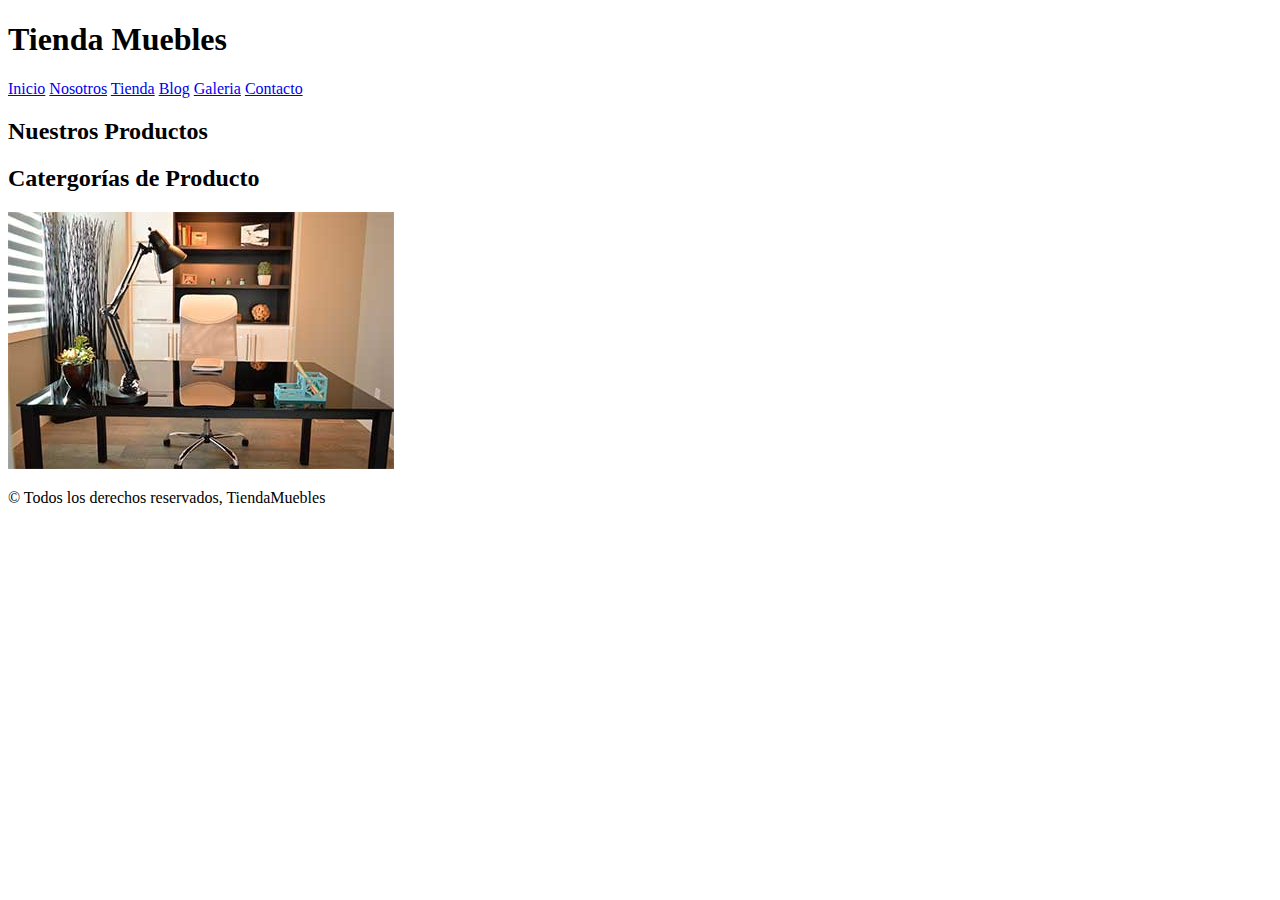
==== index.html @ ca8cf50e "primer commit" ====
<!DOCTYPE html>
<html lang="es">
  <head>
    <meta charset="UTF-8" />
    <meta name="viewport" content="width=device-width, initial-scale=1.0" />
    <title>Ecommerce</title>
  </head>
  <body>
    <header>
      <h1>Tienda Muebles</h1>
    </header>

    <nav>
      <a href="index.html">Inicio</a>
      <a href="nosotros.html">Nosotros</a>
      <a href="tienda.html">Tienda</a>
      <a href="blog.html">Blog</a>
      <a href="galeria.html">Galeria</a>
      <a href="contacto.html">Contacto</a>
    </nav>

    <main>
      <h2>Nuestros Productos</h2>
    </main>

    <section>
      <h2>Catergorías de Producto</h2>
      <img src="img/categoria1.jpg" alt="Categoria de producto" />
    </section>

    <footer>
      <p>&copy; Todos los derechos reservados, TiendaMuebles</p>
    </footer>
  </body>
</html>
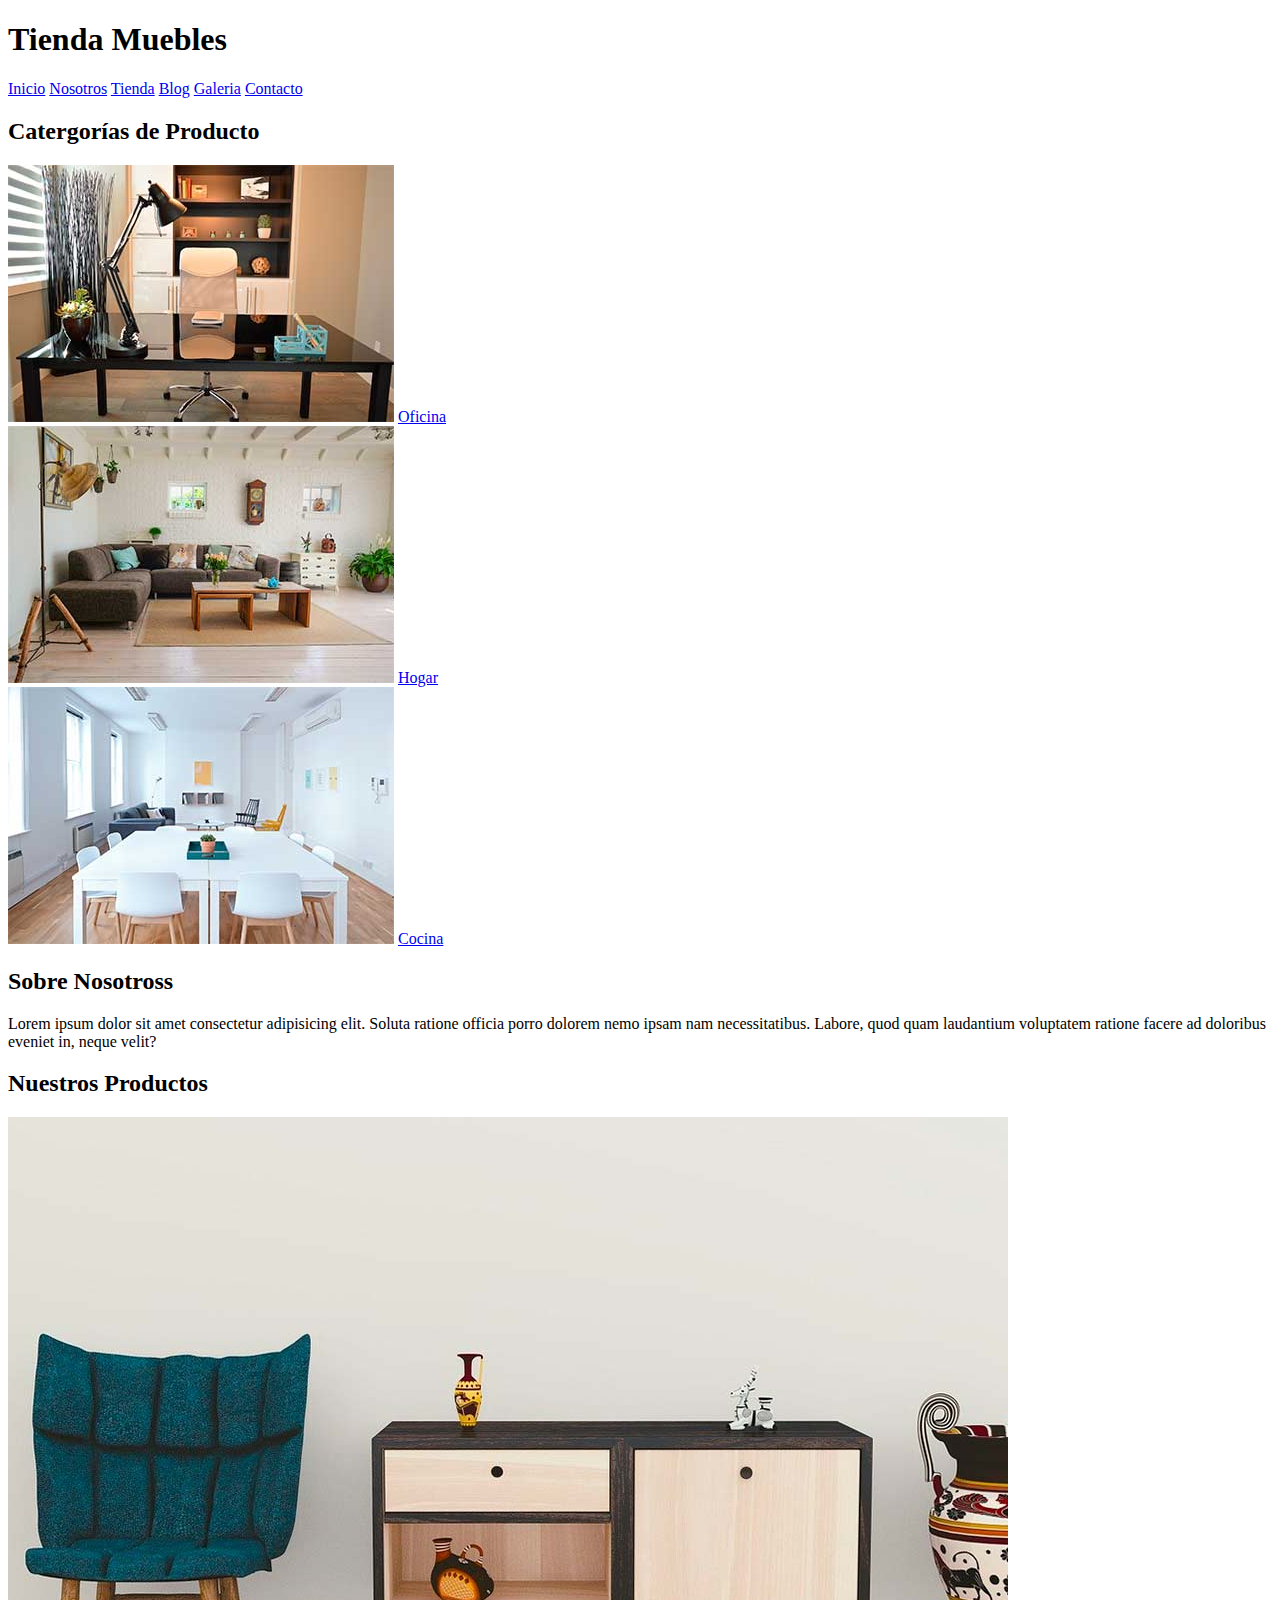
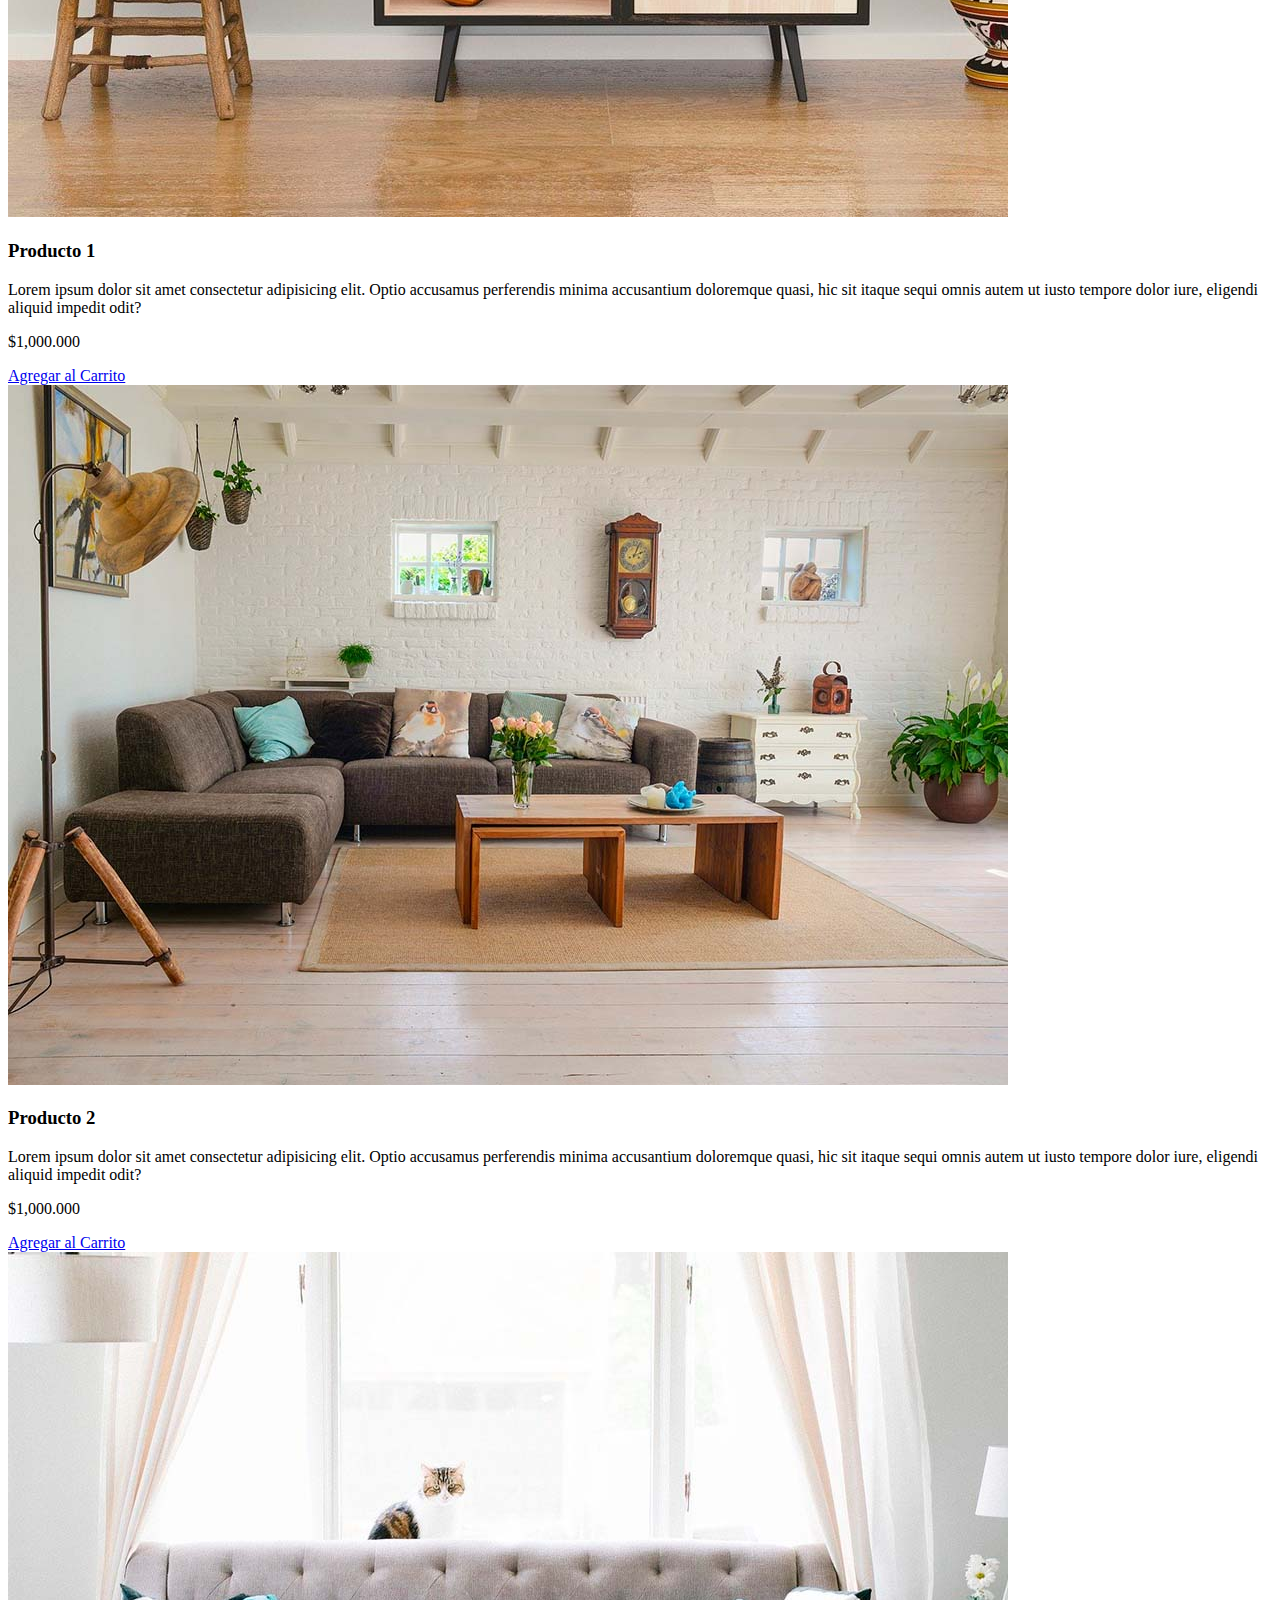
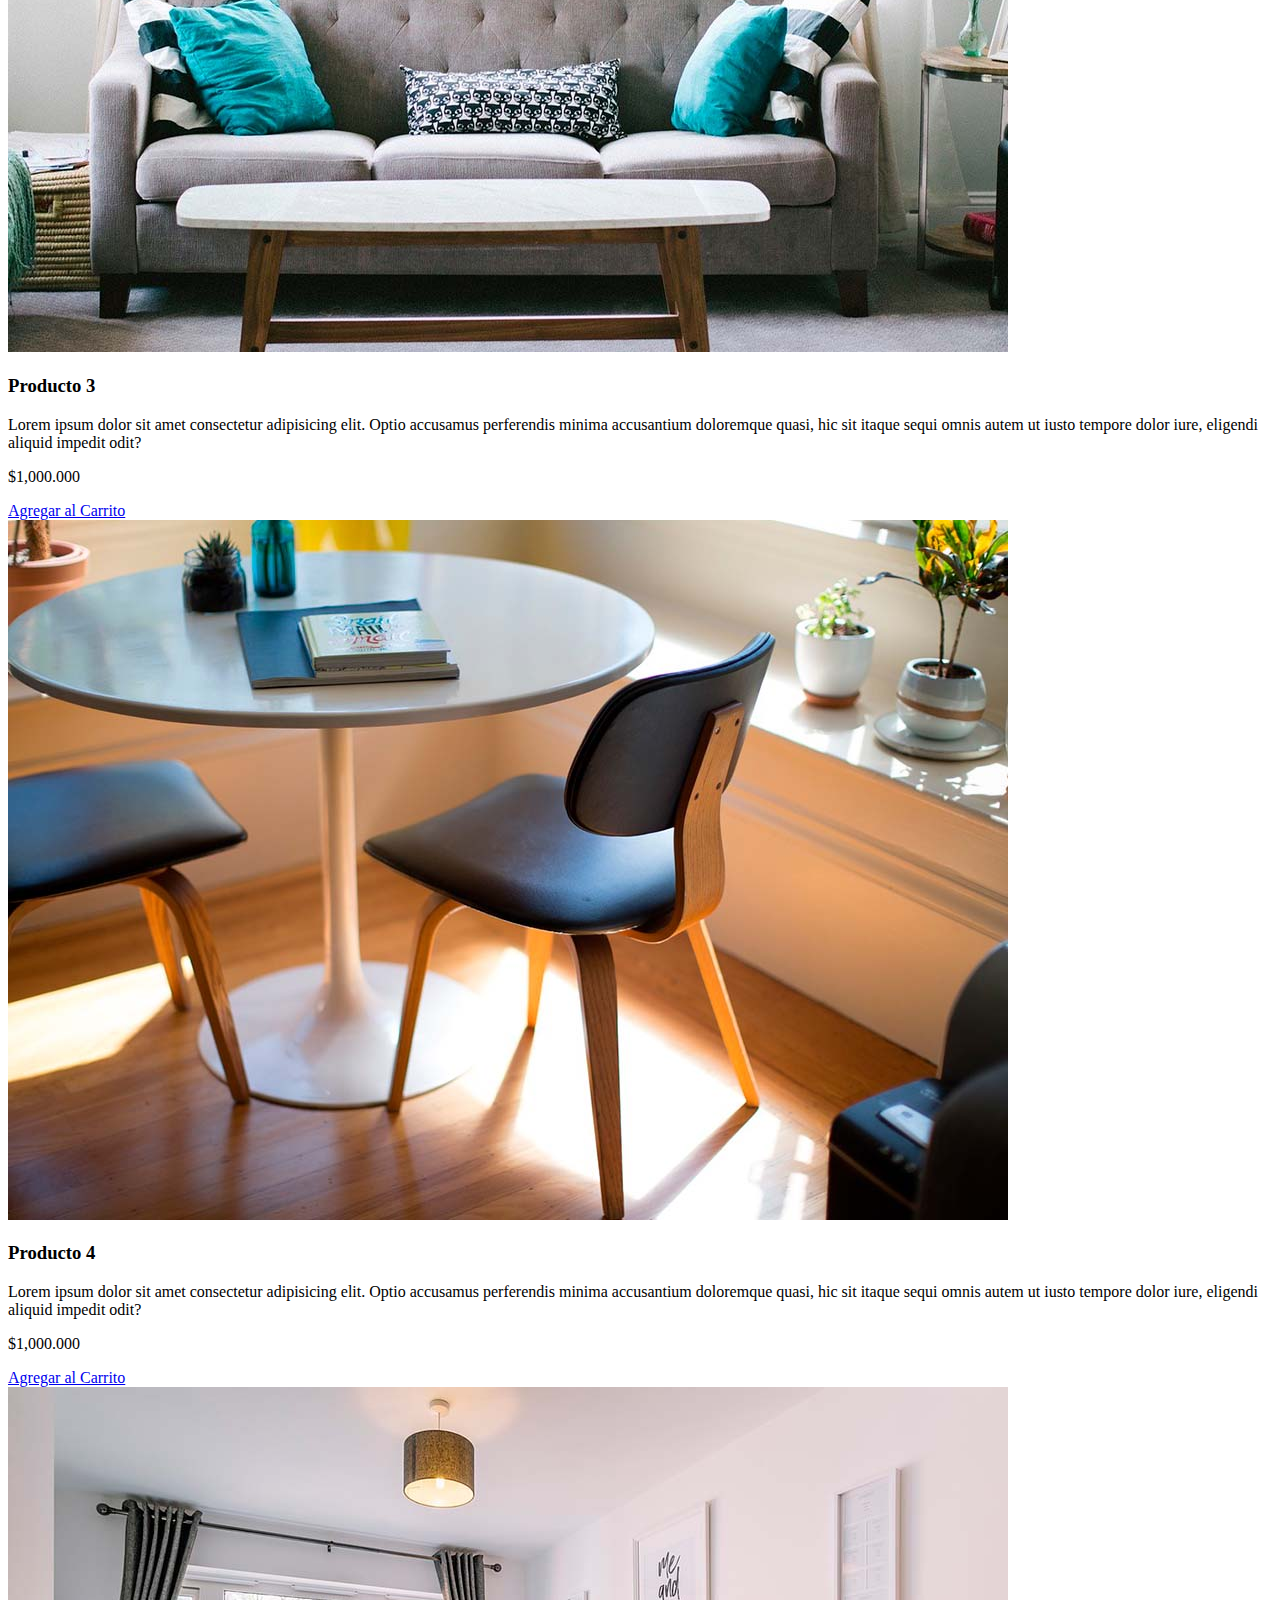
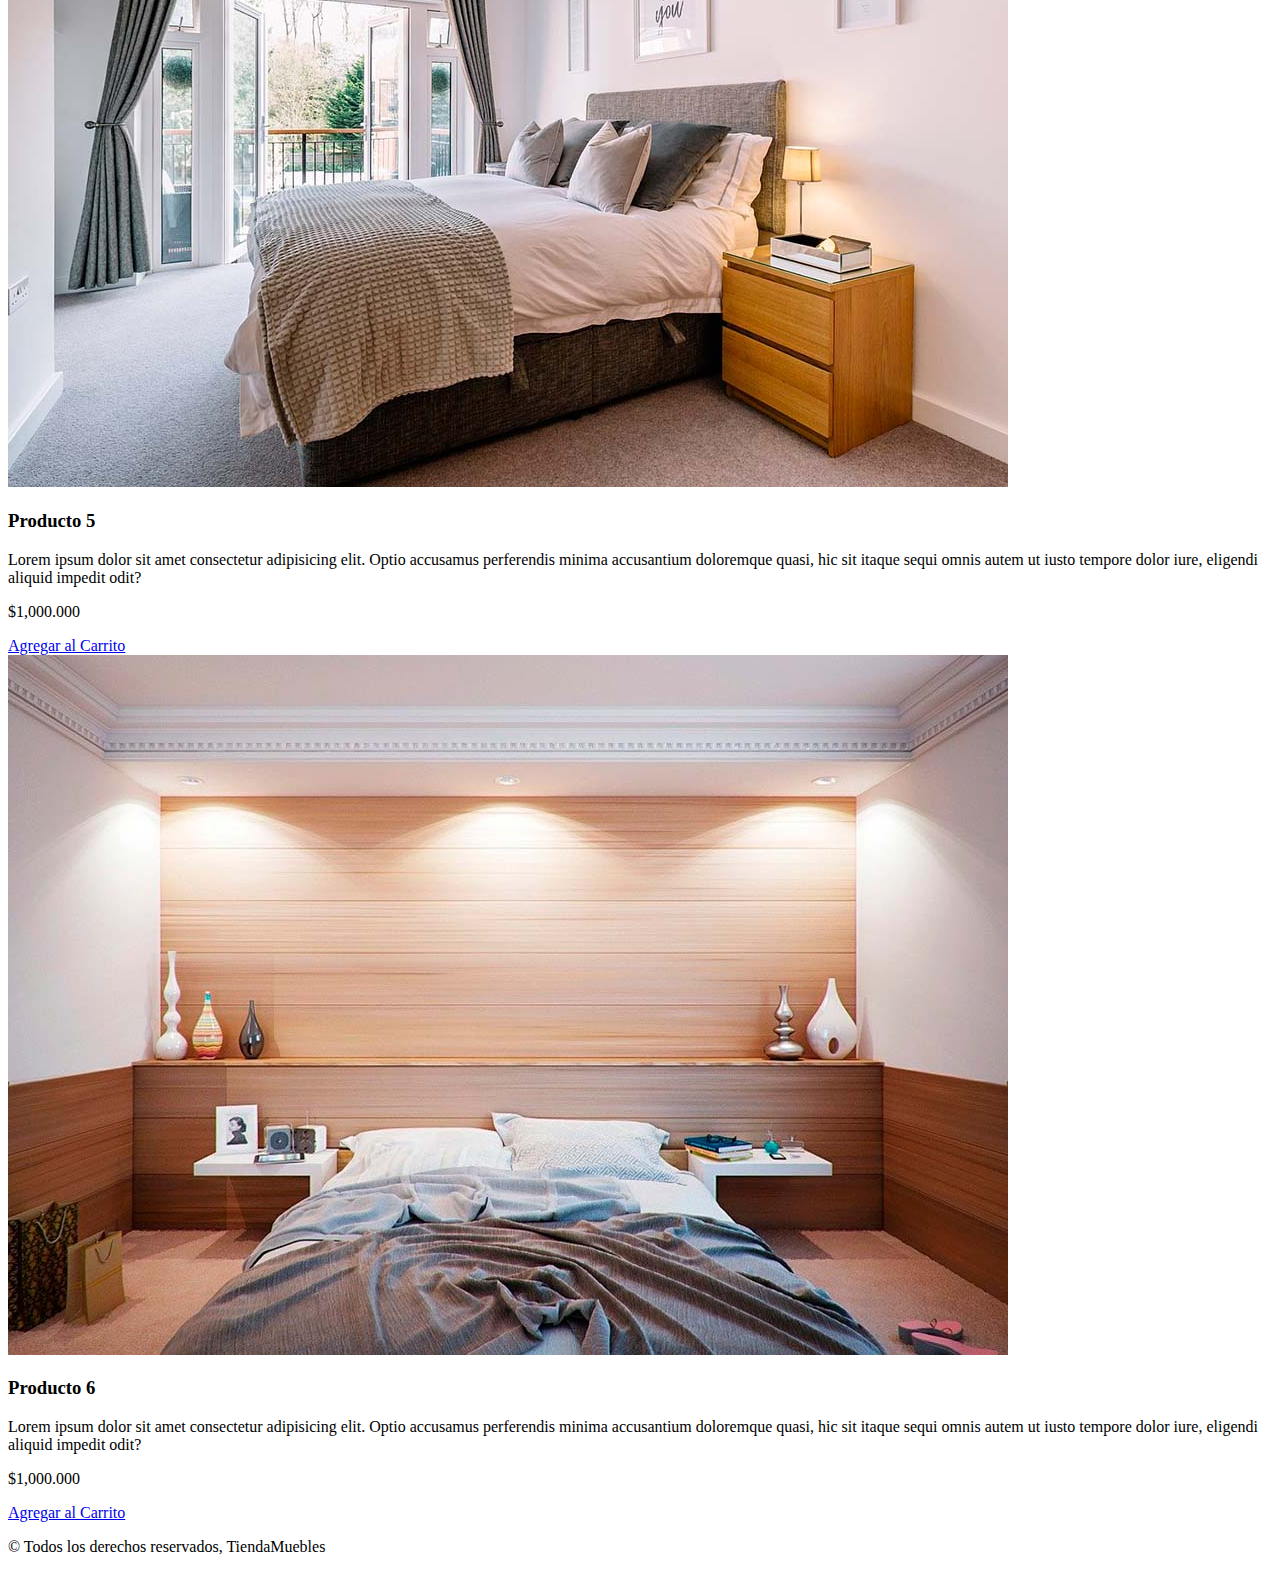
==== commit 076c6318: "falta terminar el footer HTML" ====
--- a/index.html
+++ b/index.html
@@ -19,14 +19,142 @@
       <a href="contacto.html">Contacto</a>
     </nav>
 
+    <section>
+      <h2>Catergorías de Producto</h2>
+      <div>
+        <img src="img/categoria1.jpg" alt="Categoria de producto" />
+        <a href="#">Oficina</a>
+      </div>
+      <div>
+        <img src="img/categoria2.jpg" alt="Categoria de producto" />
+        <a href="#">Hogar</a>
+      </div>
+      <div>
+        <img src="img/categoria3.jpg" alt="Categoria de producto" />
+        <a href="#">Cocina</a>
+      </div>
+    </section>
+
+    <section>
+      <div>
+        <h2>Sobre Nosotross</h2>
+        <p>
+          Lorem ipsum dolor sit amet consectetur adipisicing elit. Soluta
+          ratione officia porro dolorem nemo ipsam nam necessitatibus. Labore,
+          quod quam laudantium voluptatem ratione facere ad doloribus eveniet
+          in, neque velit?
+        </p>
+      </div>
+    </section>
+
     <main>
       <h2>Nuestros Productos</h2>
+      <div>
+        <div>
+          <img src="img/producto1.jpg" alt="Imagen producto" />
+          <div>
+            <h3>Producto 1</h3>
+            <p>
+              Lorem ipsum dolor sit amet consectetur adipisicing elit. Optio
+              accusamus perferendis minima accusantium doloremque quasi, hic sit
+              itaque sequi omnis autem ut iusto tempore dolor iure, eligendi
+              aliquid impedit odit?
+            </p>
+            <p>$1,000.000</p>
+
+            <a href="#">Agregar al Carrito</a>
+          </div>
+          <!--Info Producto -->
+        </div>
+        <!--Producto -->
+        <div>
+          <img src="img/producto2.jpg" alt="Imagen producto" />
+          <div>
+            <h3>Producto 2</h3>
+            <p>
+              Lorem ipsum dolor sit amet consectetur adipisicing elit. Optio
+              accusamus perferendis minima accusantium doloremque quasi, hic sit
+              itaque sequi omnis autem ut iusto tempore dolor iure, eligendi
+              aliquid impedit odit?
+            </p>
+            <p>$1,000.000</p>
+
+            <a href="#">Agregar al Carrito</a>
+          </div>
+          <!--Info Producto -->
+        </div>
+        <!--Producto -->
+        <div>
+          <img src="img/producto3.jpg" alt="Imagen producto" />
+          <div>
+            <h3>Producto 3</h3>
+            <p>
+              Lorem ipsum dolor sit amet consectetur adipisicing elit. Optio
+              accusamus perferendis minima accusantium doloremque quasi, hic sit
+              itaque sequi omnis autem ut iusto tempore dolor iure, eligendi
+              aliquid impedit odit?
+            </p>
+            <p>$1,000.000</p>
+
+            <a href="#">Agregar al Carrito</a>
+          </div>
+          <!--Info Producto -->
+        </div>
+        <!--Producto -->
+        <div>
+          <img src="img/producto4.jpg" alt="Imagen producto" />
+          <div>
+            <h3>Producto 4</h3>
+            <p>
+              Lorem ipsum dolor sit amet consectetur adipisicing elit. Optio
+              accusamus perferendis minima accusantium doloremque quasi, hic sit
+              itaque sequi omnis autem ut iusto tempore dolor iure, eligendi
+              aliquid impedit odit?
+            </p>
+            <p>$1,000.000</p>
+
+            <a href="#">Agregar al Carrito</a>
+          </div>
+          <!--Info Producto -->
+        </div>
+        <!--Producto -->
+        <div>
+          <img src="img/producto5.jpg" alt="Imagen producto" />
+          <div>
+            <h3>Producto 5</h3>
+            <p>
+              Lorem ipsum dolor sit amet consectetur adipisicing elit. Optio
+              accusamus perferendis minima accusantium doloremque quasi, hic sit
+              itaque sequi omnis autem ut iusto tempore dolor iure, eligendi
+              aliquid impedit odit?
+            </p>
+            <p>$1,000.000</p>
+
+            <a href="#">Agregar al Carrito</a>
+          </div>
+          <!--Info Producto -->
+        </div>
+        <!--Producto -->
+        <div>
+          <img src="img/producto6.jpg" alt="Imagen producto" />
+          <div>
+            <h3>Producto 6</h3>
+            <p>
+              Lorem ipsum dolor sit amet consectetur adipisicing elit. Optio
+              accusamus perferendis minima accusantium doloremque quasi, hic sit
+              itaque sequi omnis autem ut iusto tempore dolor iure, eligendi
+              aliquid impedit odit?
+            </p>
+            <p>$1,000.000</p>
+
+            <a href="#">Agregar al Carrito</a>
+          </div>
+          <!--Info Producto -->
+        </div>
+        <!--Producto -->
+      </div>
+      <!--Fin de Listado de Productos -->
     </main>
-
-    <section>
-      <h2>Catergorías de Producto</h2>
-      <img src="img/categoria1.jpg" alt="Categoria de producto" />
-    </section>
 
     <footer>
       <p>&copy; Todos los derechos reservados, TiendaMuebles</p>
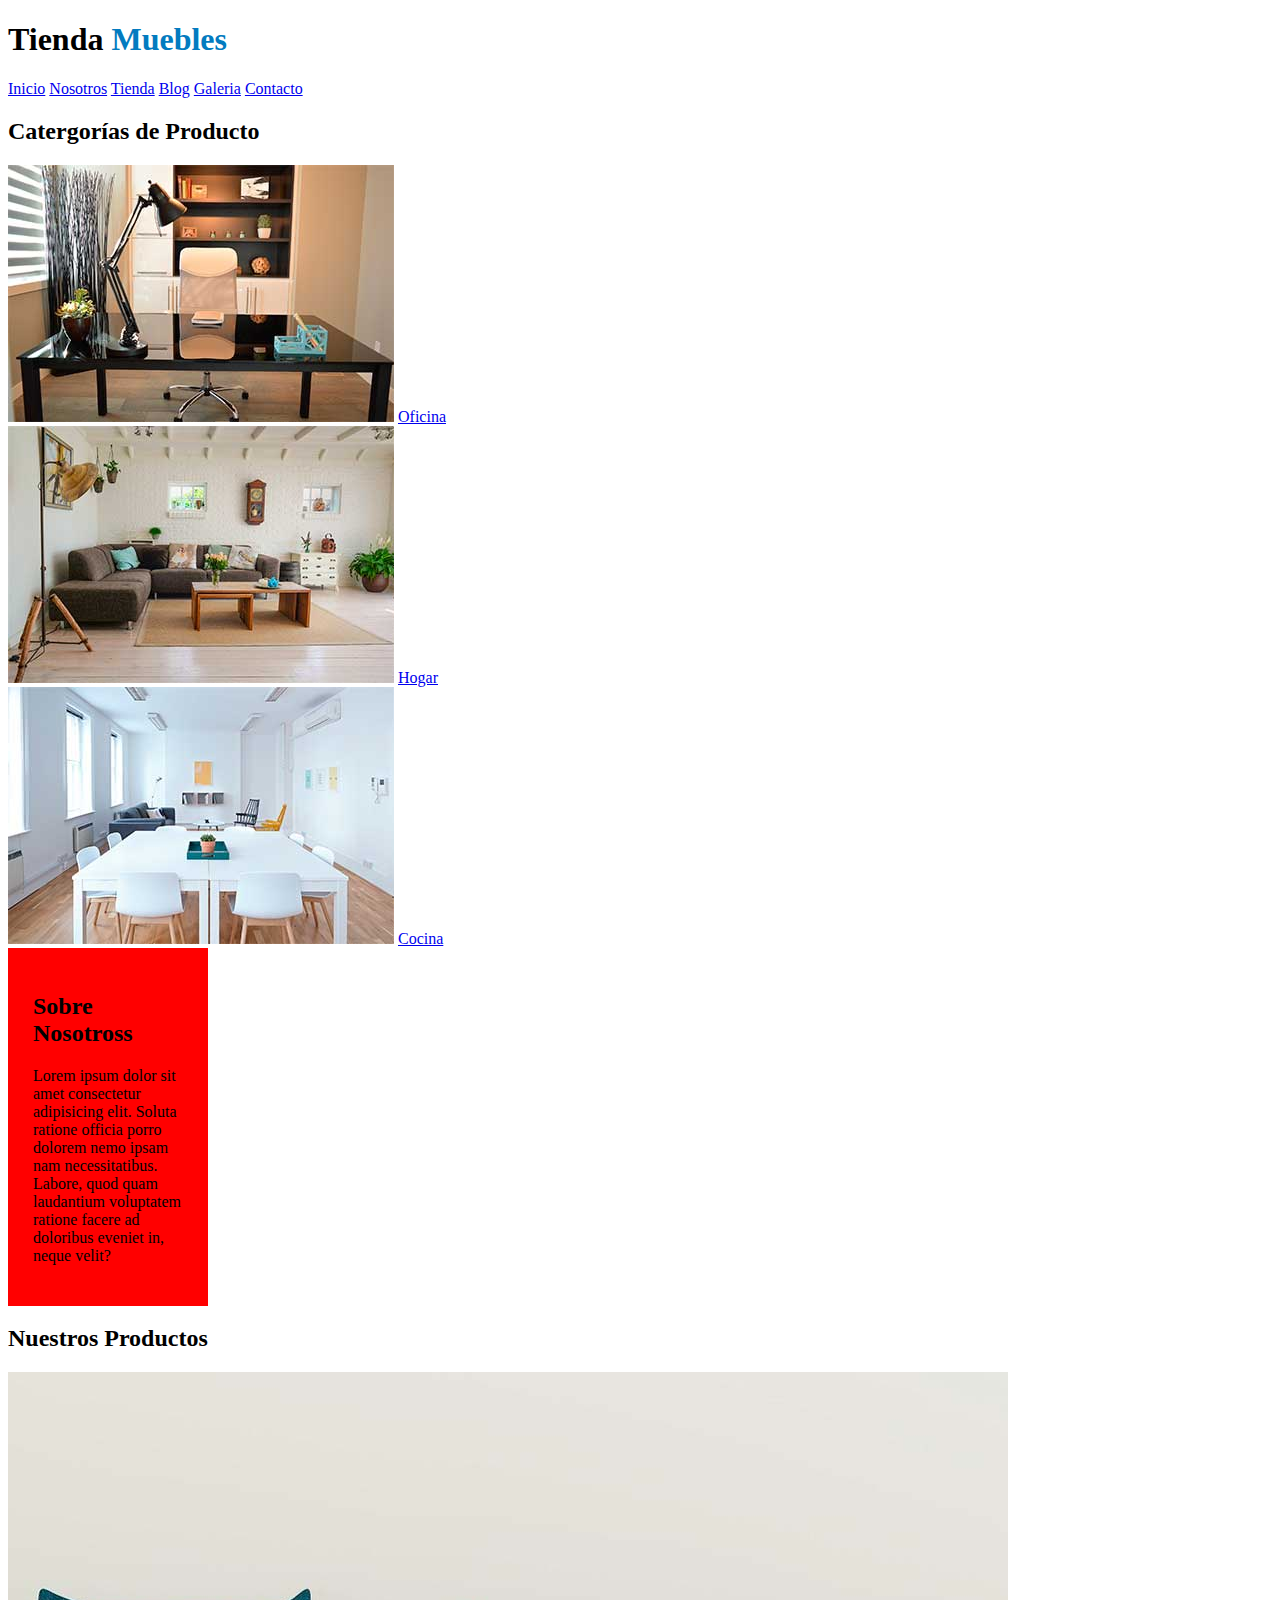
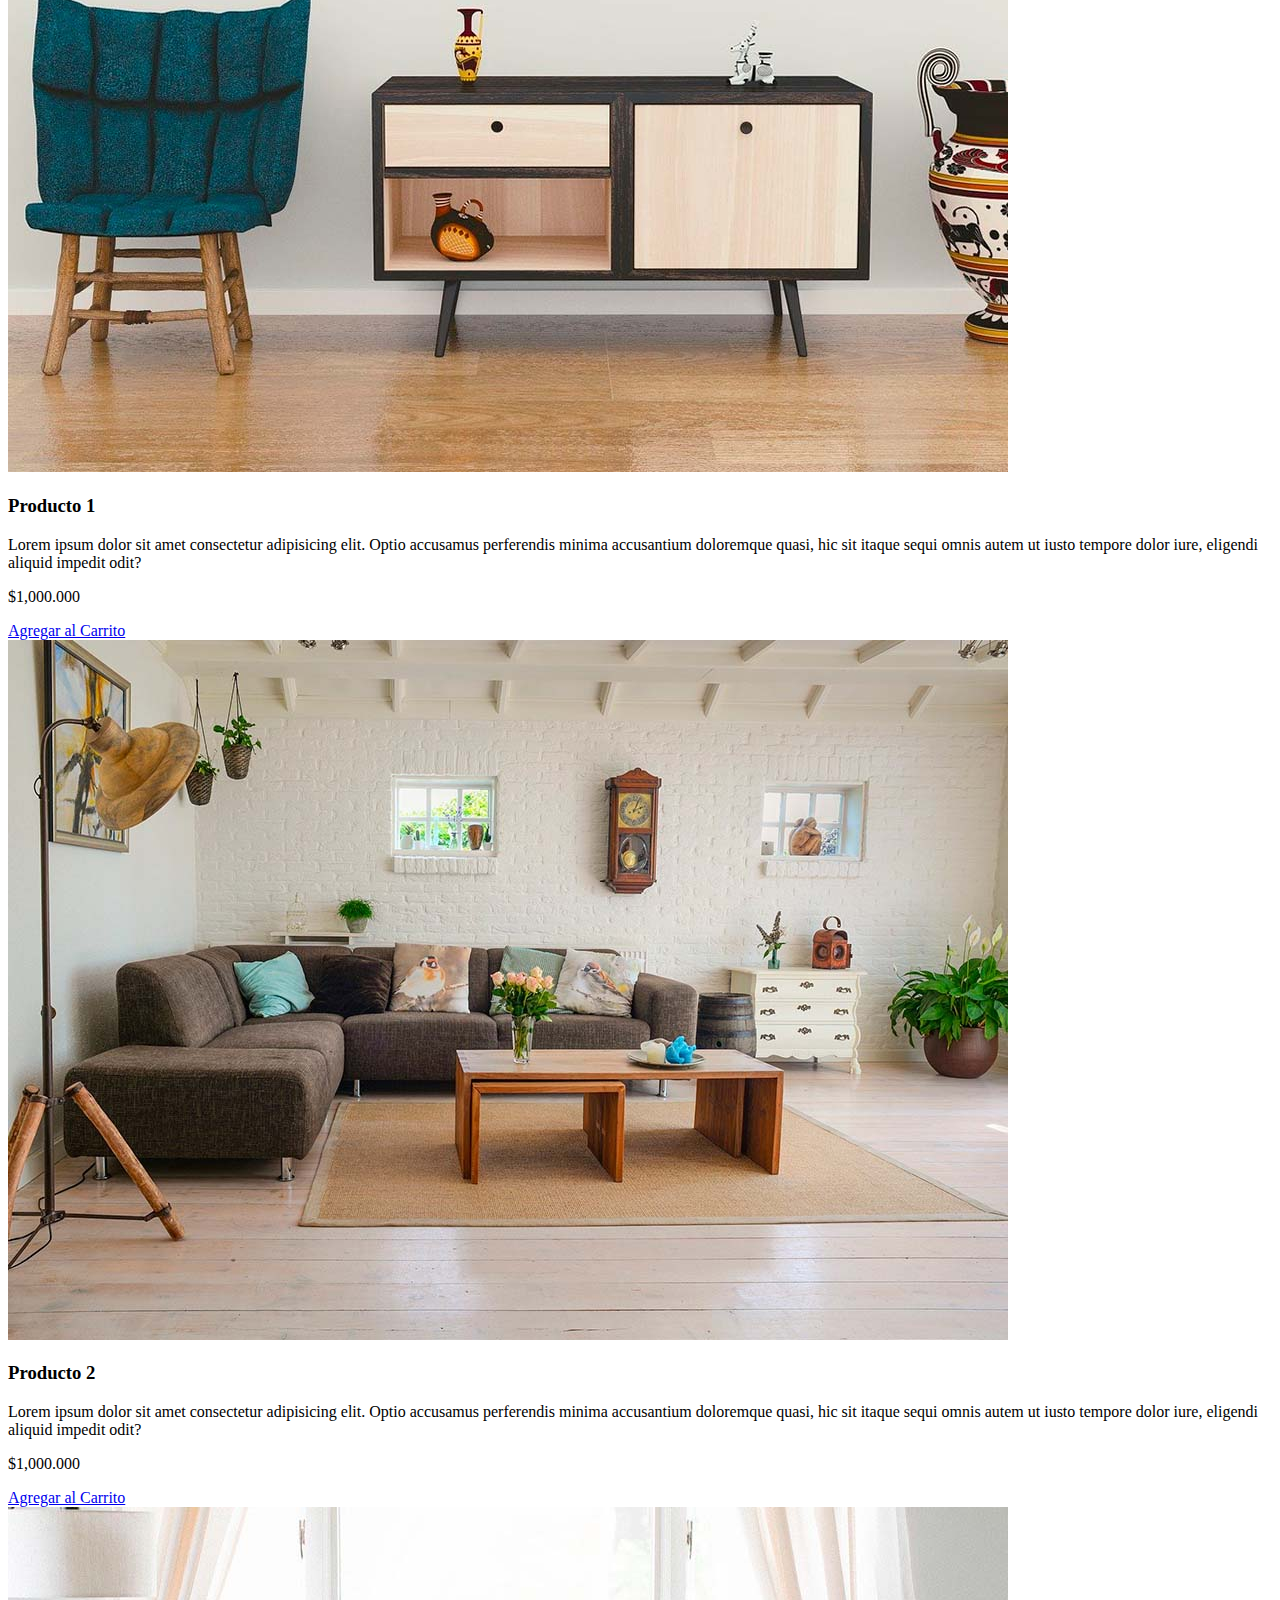
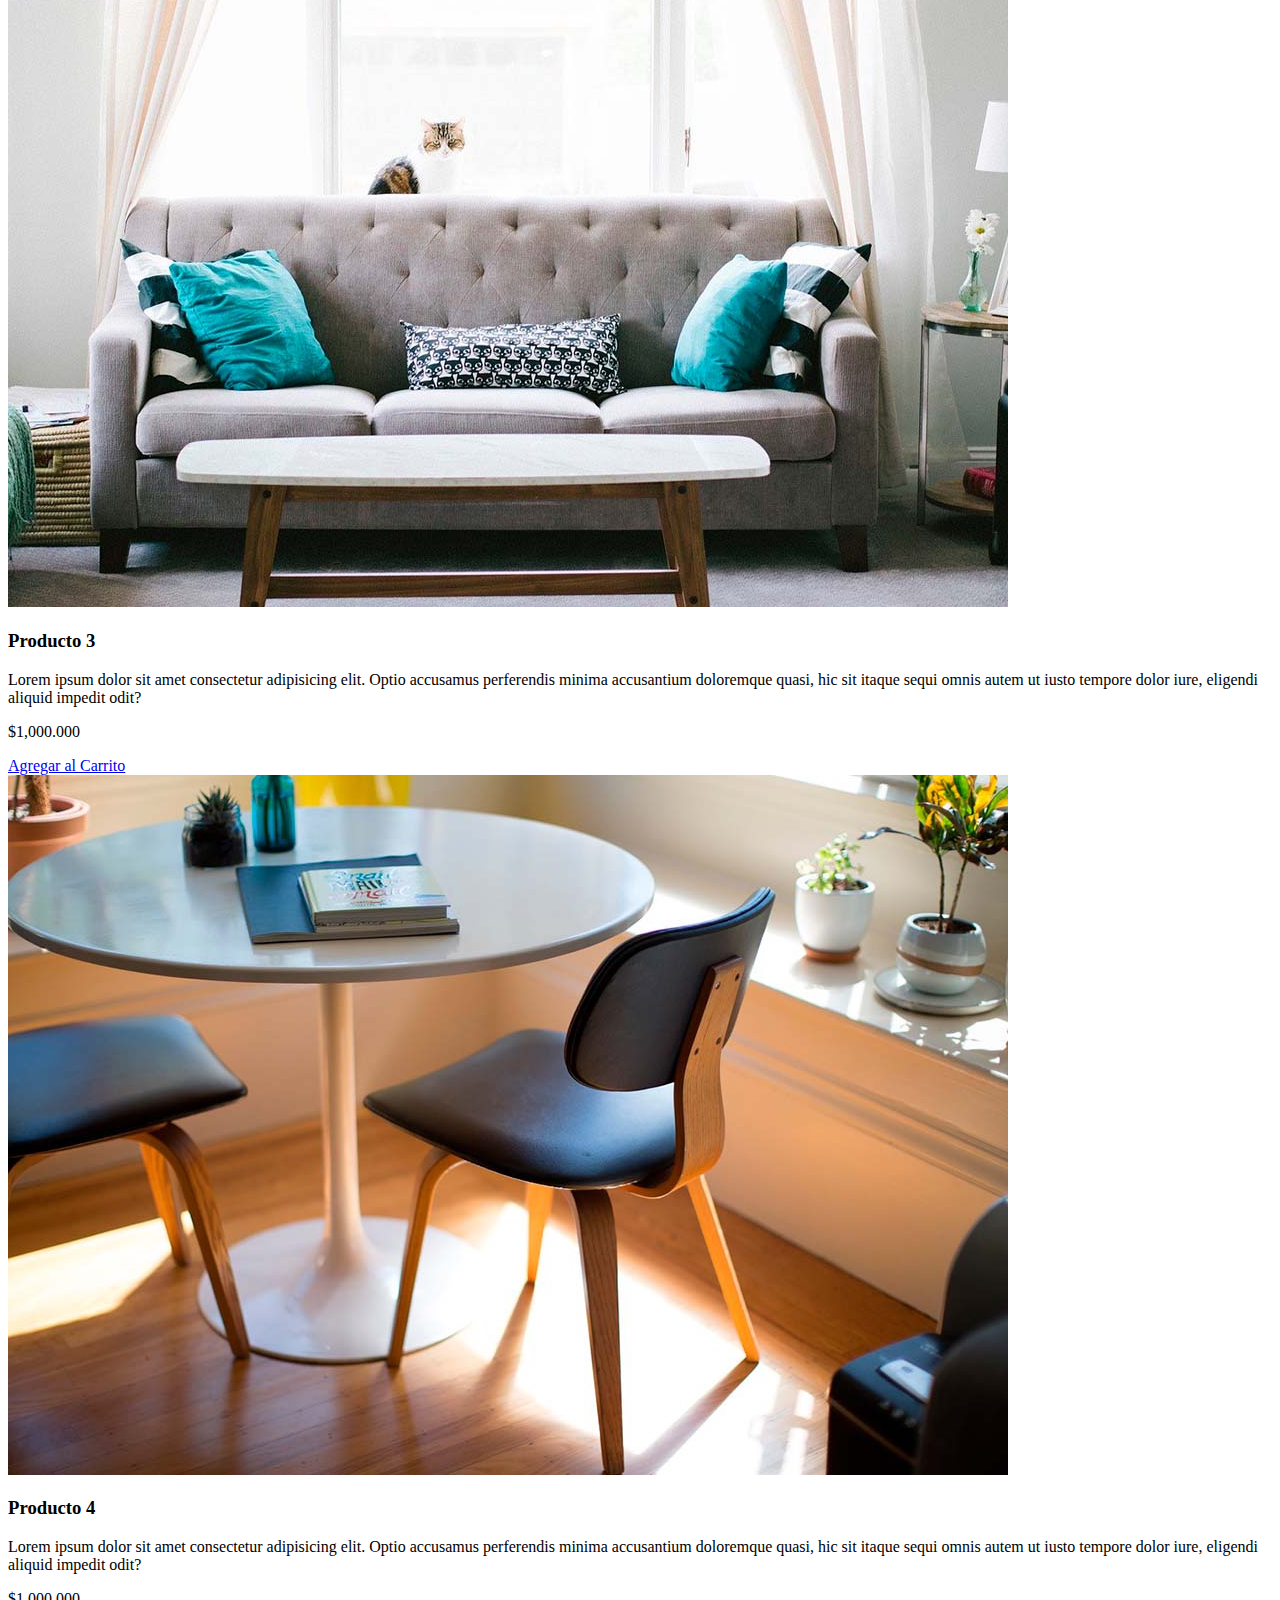
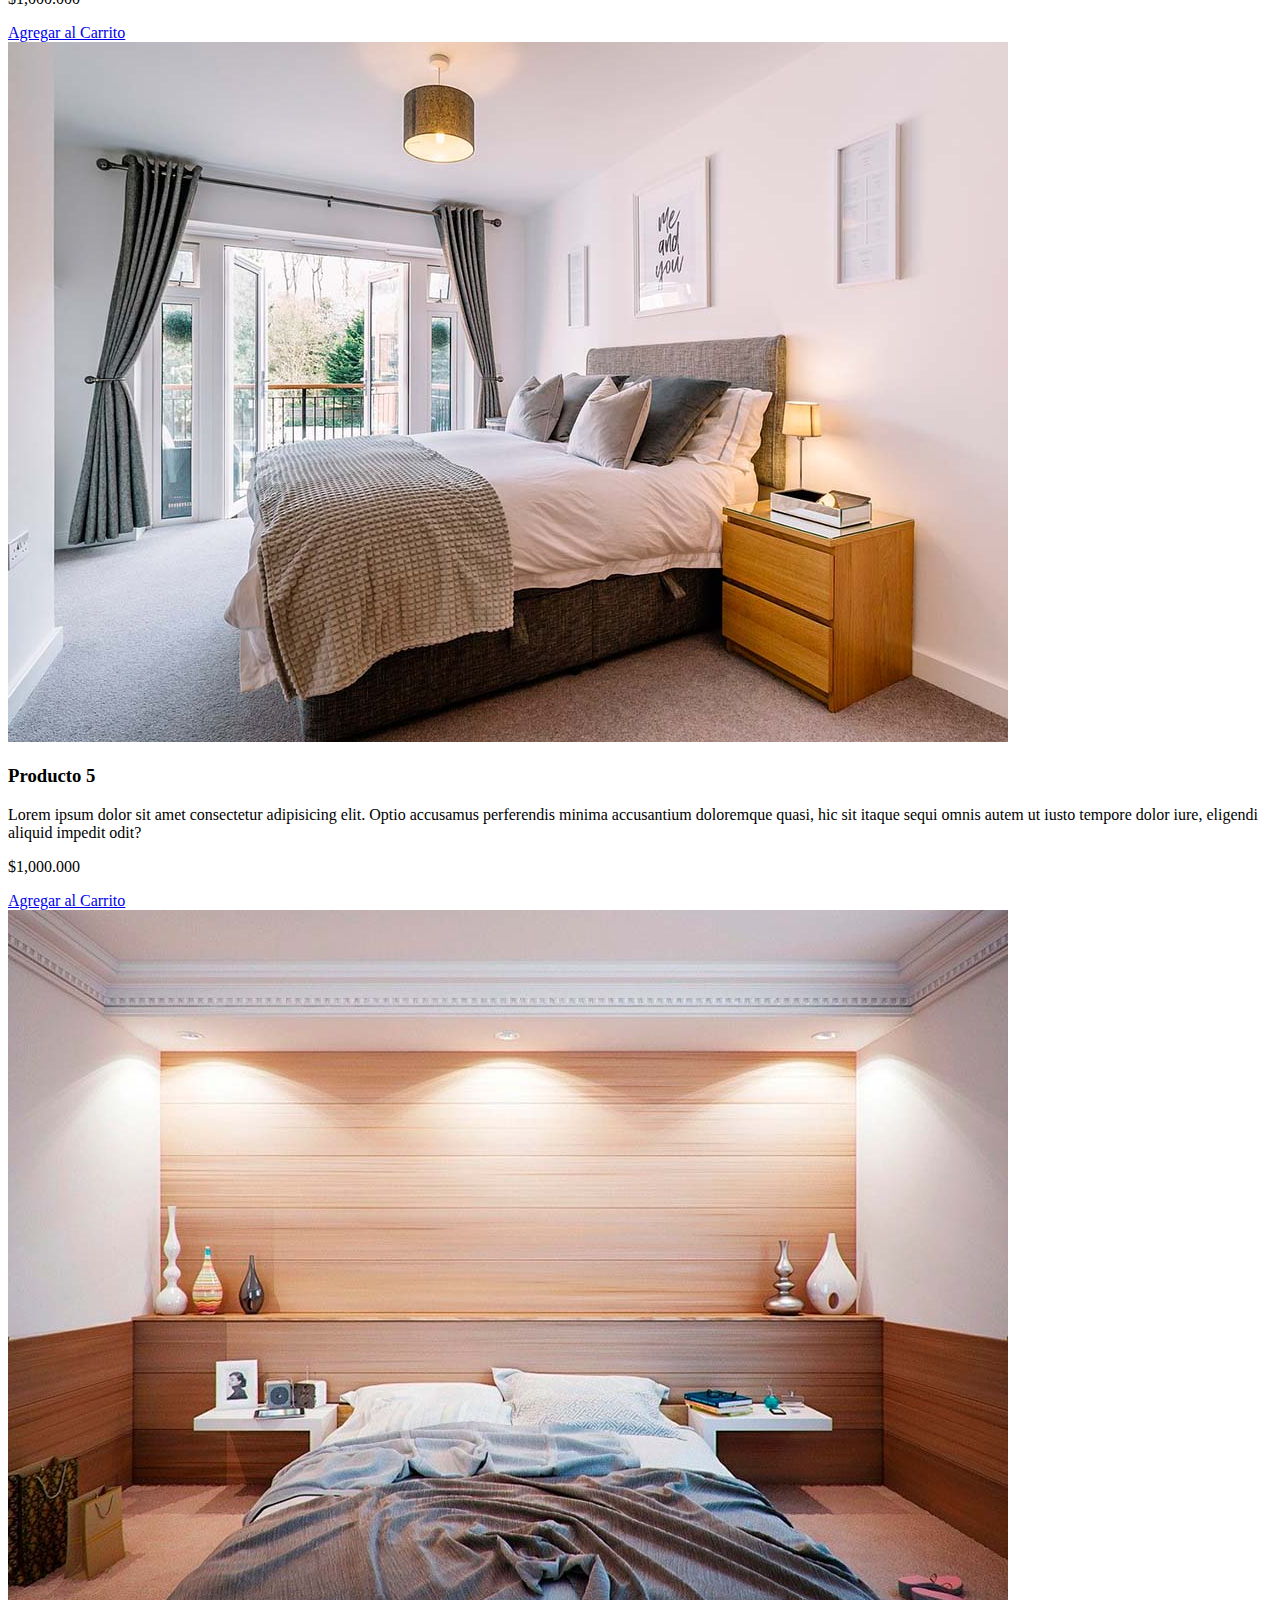
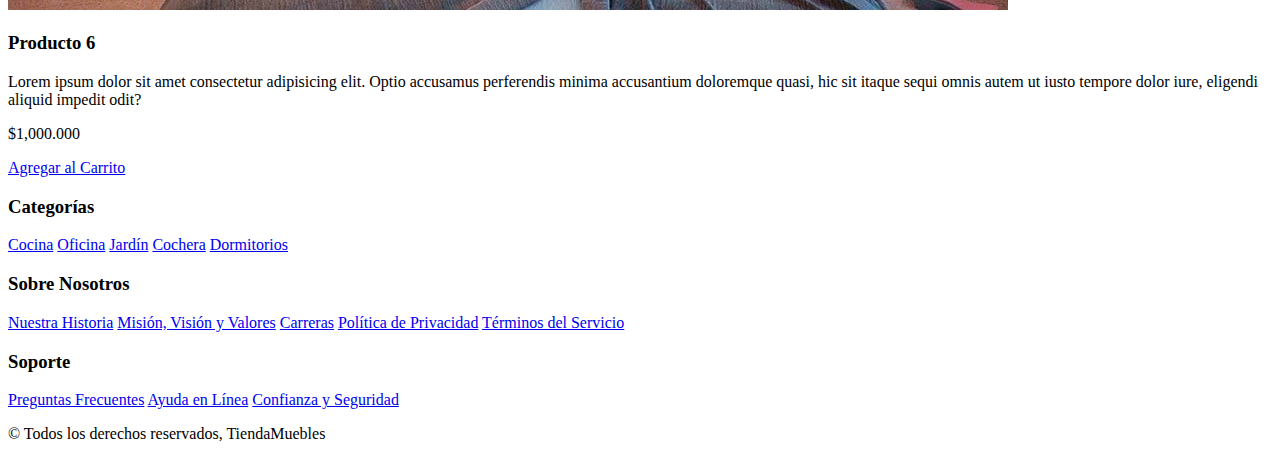
==== commit 703a3eb9: "05 January 2024" ====
--- a/index.html
+++ b/index.html
@@ -3,14 +3,15 @@
   <head>
     <meta charset="UTF-8" />
     <meta name="viewport" content="width=device-width, initial-scale=1.0" />
-    <title>Ecommerce</title>
+    <link rel="stylesheet" href="css/app.css">
+    <title>Ecommerce - Home</title>
   </head>
   <body>
     <header>
-      <h1>Tienda Muebles</h1>
+      <h1>Tienda <span>Muebles</span></h1>
     </header>
 
-    <nav>
+    <nav class="navegacion">
       <a href="index.html">Inicio</a>
       <a href="nosotros.html">Nosotros</a>
       <a href="tienda.html">Tienda</a>
@@ -20,7 +21,7 @@
     </nav>
 
     <section>
-      <h2>Catergorías de Producto</h2>
+      <h2>Catergorías de <span>Producto</span></h2>
       <div>
         <img src="img/categoria1.jpg" alt="Categoria de producto" />
         <a href="#">Oficina</a>
@@ -35,7 +36,7 @@
       </div>
     </section>
 
-    <section>
+    <section class="sobre-nosotros">
       <div>
         <h2>Sobre Nosotross</h2>
         <p>
@@ -101,7 +102,7 @@
           <!--Info Producto -->
         </div>
         <!--Producto -->
-        <div>
+        <div> 
           <img src="img/producto4.jpg" alt="Imagen producto" />
           <div>
             <h3>Producto 4</h3>
@@ -157,6 +158,35 @@
     </main>
 
     <footer>
+      <div>
+        <h3>Categorías</h3>
+        <nav>
+          <a href="#">Cocina</a>
+          <a href="#">Oficina</a>
+          <a href="#">Jardín</a>
+          <a href="#">Cochera</a>
+          <a href="#">Dormitorios</a>
+        </nav>
+      </div>
+      <div>
+        <h3>Sobre Nosotros</h3>
+        <nav>
+          <a href="#">Nuestra Historia</a>
+          <a href="#">Misión, Visión y Valores</a>
+          <a href="#">Carreras</a>
+          <a href="#">Política de Privacidad</a>
+          <a href="#">Términos del Servicio</a>
+        </nav>
+      </div>
+      <div>
+        <h3>Soporte</h3>
+        <nav>
+          <a href="#">Preguntas Frecuentes</a>
+          <a href="#">Ayuda en Línea</a>
+          <a href="#">Confianza y Seguridad</a>
+          
+        </nav>
+      </div>
       <p>&copy; Todos los derechos reservados, TiendaMuebles</p>
     </footer>
   </body>
--- a/css/app.css
+++ b/css/app.css
@@ -0,0 +1,19 @@
+html{
+    box-sizing: border-box;
+}
+*, *::before, ::after{
+    box-sizing: inherit;
+}
+
+h1{
+    color: #000;
+}
+h1 span{
+    color: #037bc0;
+}
+
+.sobre-nosotros{
+    background-color: red;
+    width: 200px;
+    padding: 25px;
+}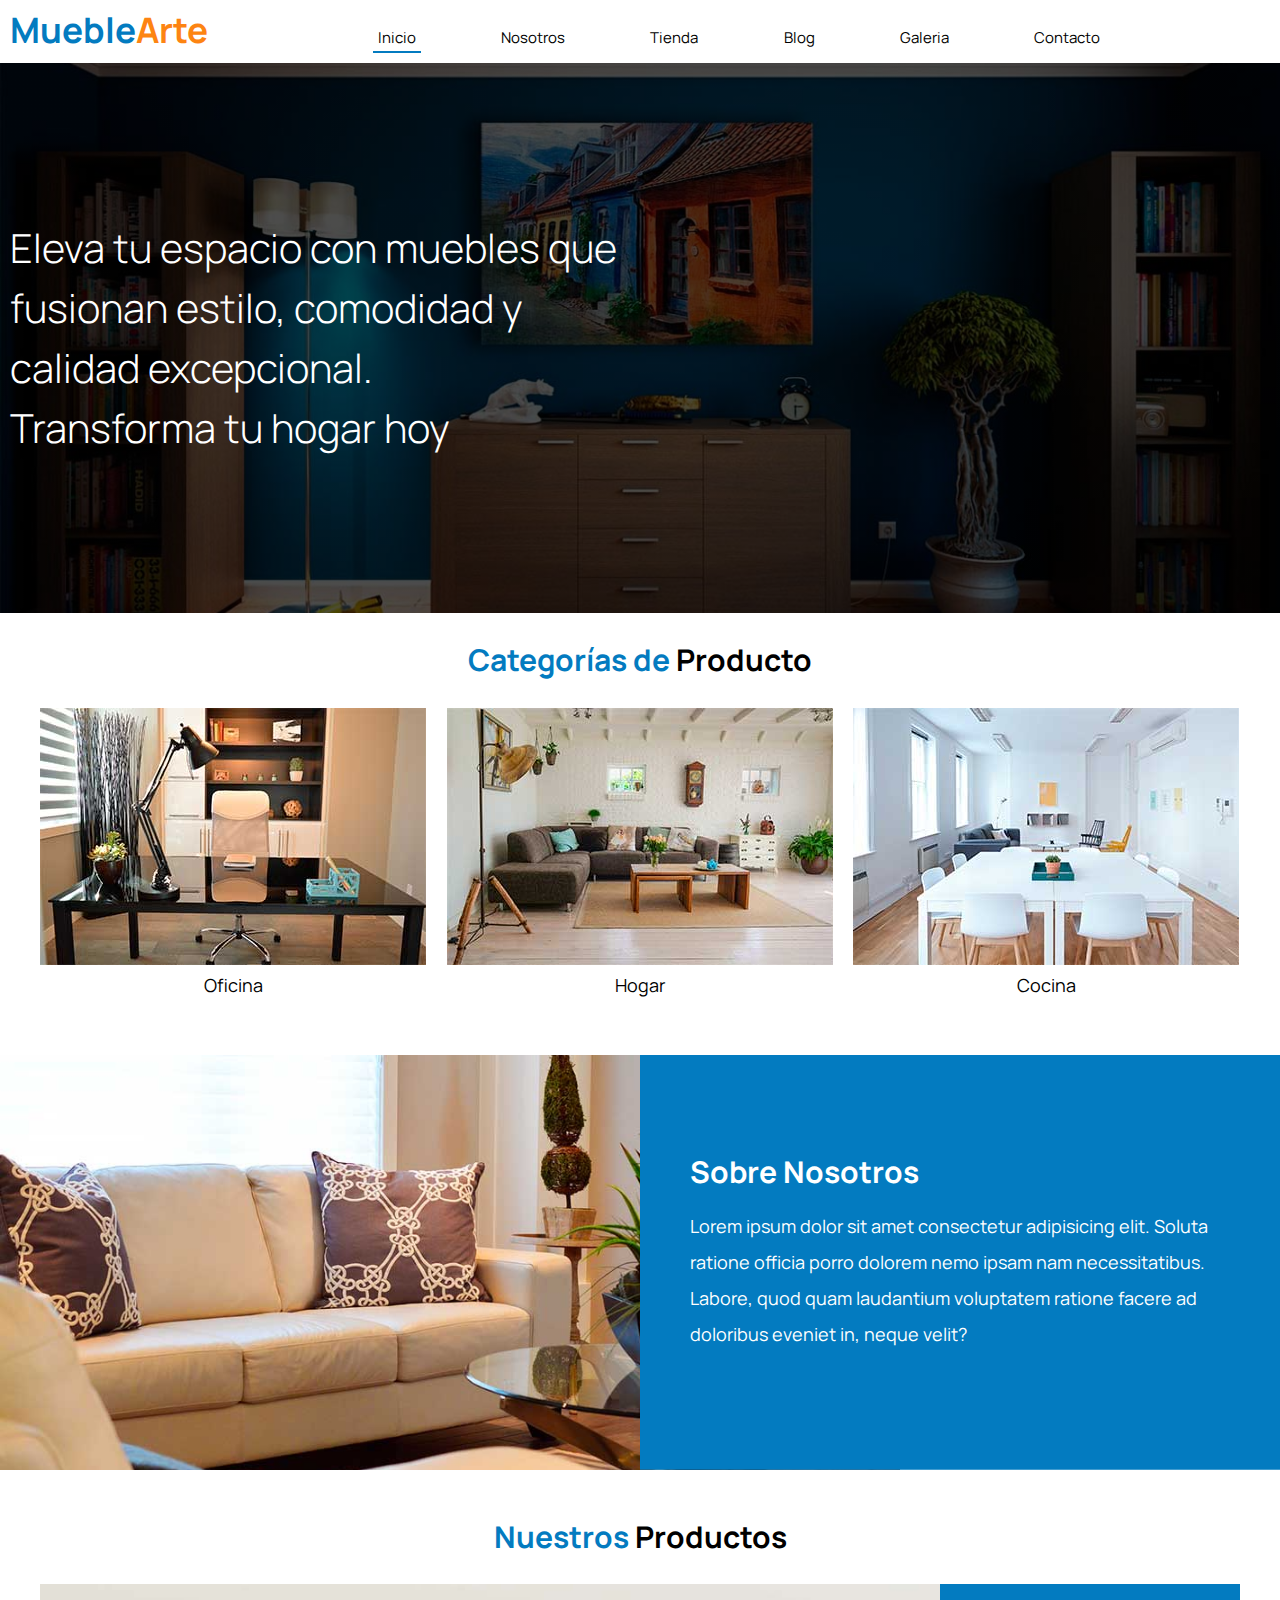
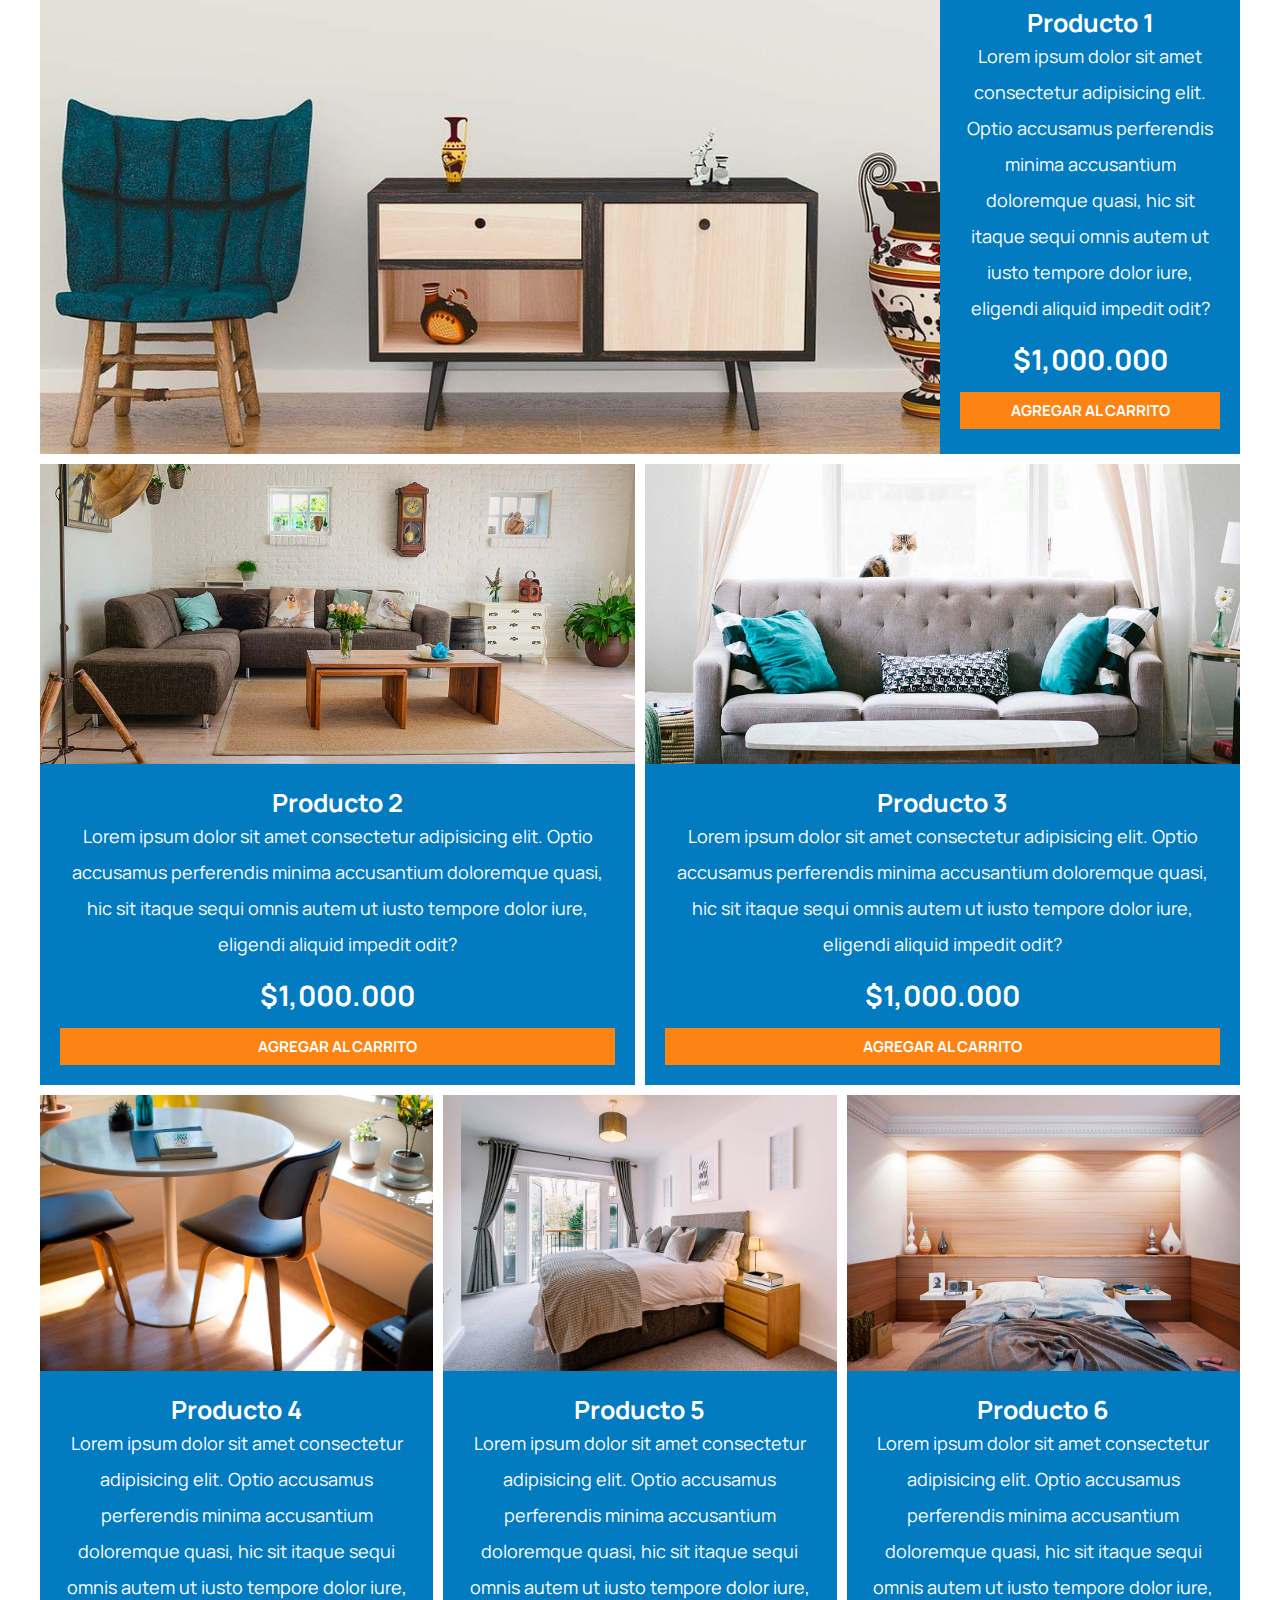
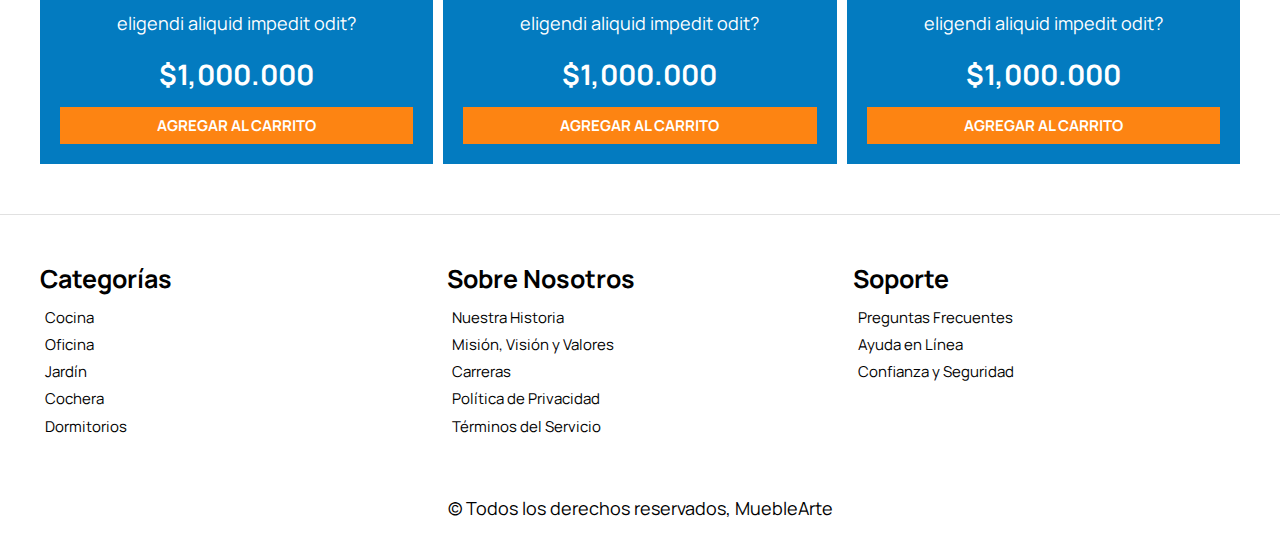
==== commit f78dfee0: "10 January 2024" ====
--- a/index.html
+++ b/index.html
@@ -3,57 +3,76 @@
   <head>
     <meta charset="UTF-8" />
     <meta name="viewport" content="width=device-width, initial-scale=1.0" />
-    <link rel="stylesheet" href="css/app.css">
-    <title>Ecommerce - Home</title>
+    <link rel="preconnect" href="https://fonts.googleapis.com" />
+    <link rel="preconnect" href="https://fonts.gstatic.com" crossorigin />
+    <link
+      href="https://fonts.googleapis.com/css2?family=Manrope:wght@300;400;700&family=Playfair+Display:ital@1&display=swap"
+      rel="stylesheet"
+    />
+    <link rel="stylesheet" href="css/normalize.css" />
+    <link rel="stylesheet" href="css/app.css" />
+    <title>MuebleArte</title>
   </head>
   <body>
-    <header>
-      <h1>Tienda <span>Muebles</span></h1>
+    <div class="contenedor-navegacion">
+      <a href="index.html"
+        ><h1 class="nombre-sitio">Mueble<span>Arte</span></h1></a
+      >
+      <nav class="nav-principal contenedor">
+        <a class="enlace-activo" href="index.html">Inicio</a>
+        <a href="nosotros.html">Nosotros</a>
+        <a href="tienda.html">Tienda</a>
+        <a href="blog.html">Blog</a>
+        <a href="galeria.html">Galeria</a>
+        <a href="contacto.html">Contacto</a>
+      </nav>
+    </div>
+    <header class="hero">
+      <h2 class="slogan">
+        Eleva tu espacio con muebles que fusionan estilo, comodidad y calidad
+        excepcional.<br />
+        Transforma tu hogar hoy
+      </h2>
     </header>
 
-    <nav class="navegacion">
-      <a href="index.html">Inicio</a>
-      <a href="nosotros.html">Nosotros</a>
-      <a href="tienda.html">Tienda</a>
-      <a href="blog.html">Blog</a>
-      <a href="galeria.html">Galeria</a>
-      <a href="contacto.html">Contacto</a>
-    </nav>
-
-    <section>
-      <h2>Catergorías de <span>Producto</span></h2>
-      <div>
-        <img src="img/categoria1.jpg" alt="Categoria de producto" />
-        <a href="#">Oficina</a>
-      </div>
-      <div>
-        <img src="img/categoria2.jpg" alt="Categoria de producto" />
-        <a href="#">Hogar</a>
-      </div>
-      <div>
-        <img src="img/categoria3.jpg" alt="Categoria de producto" />
-        <a href="#">Cocina</a>
+    <section class="contenedor categorias">
+      <h2 class="subtitulo">Categorías de <span>Producto</span></h2>
+      <div class="listado-categorias">
+        <div class="categoria">
+          <img src="img/categoria1.jpg" alt="Categoria de producto" />
+          <a href="#">Oficina</a>
+        </div>
+        <div class="categoria">
+          <img src="img/categoria2.jpg" alt="Categoria de producto" />
+          <a href="#">Hogar</a>
+        </div>
+        <div class="categoria">
+          <img src="img/categoria3.jpg" alt="Categoria de producto" />
+          <a href="#">Cocina</a>
+        </div>
       </div>
     </section>
 
     <section class="sobre-nosotros">
-      <div>
-        <h2>Sobre Nosotross</h2>
-        <p>
-          Lorem ipsum dolor sit amet consectetur adipisicing elit. Soluta
-          ratione officia porro dolorem nemo ipsam nam necessitatibus. Labore,
-          quod quam laudantium voluptatem ratione facere ad doloribus eveniet
-          in, neque velit?
-        </p>
+      <div class="contenedor sobre-nosotros-flex">
+        <div class="texto-nosotros">
+          <h2>Sobre Nosotros</h2>
+          <p>
+            Lorem ipsum dolor sit amet consectetur adipisicing elit. Soluta
+            ratione officia porro dolorem nemo ipsam nam necessitatibus. Labore,
+            quod quam laudantium voluptatem ratione facere ad doloribus eveniet
+            in, neque velit?
+          </p>
+        </div>
       </div>
     </section>
 
-    <main>
-      <h2>Nuestros Productos</h2>
-      <div>
-        <div>
+    <main class="contenido-principal contenedor">
+      <h2 class="subtitulo">Nuestros <span>Productos</span></h2>
+      <div class="listado-productos">
+        <div class="producto">
           <img src="img/producto1.jpg" alt="Imagen producto" />
-          <div>
+          <div class="texto-producto">
             <h3>Producto 1</h3>
             <p>
               Lorem ipsum dolor sit amet consectetur adipisicing elit. Optio
@@ -61,16 +80,16 @@
               itaque sequi omnis autem ut iusto tempore dolor iure, eligendi
               aliquid impedit odit?
             </p>
-            <p>$1,000.000</p>
-
-            <a href="#">Agregar al Carrito</a>
-          </div>
-          <!--Info Producto -->
-        </div>
-        <!--Producto -->
-        <div>
+            <p class="precio">$1,000.000</p>
+
+            <a class="btn" href="#">Agregar al Carrito</a>
+          </div>
+          <!--Info Producto -->
+        </div>
+        <!--Producto -->
+        <div class="producto">
           <img src="img/producto2.jpg" alt="Imagen producto" />
-          <div>
+          <div class="texto-producto">
             <h3>Producto 2</h3>
             <p>
               Lorem ipsum dolor sit amet consectetur adipisicing elit. Optio
@@ -78,16 +97,16 @@
               itaque sequi omnis autem ut iusto tempore dolor iure, eligendi
               aliquid impedit odit?
             </p>
-            <p>$1,000.000</p>
-
-            <a href="#">Agregar al Carrito</a>
-          </div>
-          <!--Info Producto -->
-        </div>
-        <!--Producto -->
-        <div>
+            <p class="precio">$1,000.000</p>
+
+            <a class="btn" href="#">Agregar al Carrito</a>
+          </div>
+          <!--Info Producto -->
+        </div>
+        <!--Producto -->
+        <div class="producto">
           <img src="img/producto3.jpg" alt="Imagen producto" />
-          <div>
+          <div class="texto-producto">
             <h3>Producto 3</h3>
             <p>
               Lorem ipsum dolor sit amet consectetur adipisicing elit. Optio
@@ -95,16 +114,16 @@
               itaque sequi omnis autem ut iusto tempore dolor iure, eligendi
               aliquid impedit odit?
             </p>
-            <p>$1,000.000</p>
-
-            <a href="#">Agregar al Carrito</a>
-          </div>
-          <!--Info Producto -->
-        </div>
-        <!--Producto -->
-        <div> 
+            <p class="precio">$1,000.000</p>
+
+            <a class="btn" href="#">Agregar al Carrito</a>
+          </div>
+          <!--Info Producto -->
+        </div>
+        <!--Producto -->
+        <div class="producto">
           <img src="img/producto4.jpg" alt="Imagen producto" />
-          <div>
+          <div class="texto-producto">
             <h3>Producto 4</h3>
             <p>
               Lorem ipsum dolor sit amet consectetur adipisicing elit. Optio
@@ -112,16 +131,16 @@
               itaque sequi omnis autem ut iusto tempore dolor iure, eligendi
               aliquid impedit odit?
             </p>
-            <p>$1,000.000</p>
-
-            <a href="#">Agregar al Carrito</a>
-          </div>
-          <!--Info Producto -->
-        </div>
-        <!--Producto -->
-        <div>
+            <p class="precio">$1,000.000</p>
+
+            <a class="btn" href="#">Agregar al Carrito</a>
+          </div>
+          <!--Info Producto -->
+        </div>
+        <!--Producto -->
+        <div class="producto">
           <img src="img/producto5.jpg" alt="Imagen producto" />
-          <div>
+          <div class="texto-producto">
             <h3>Producto 5</h3>
             <p>
               Lorem ipsum dolor sit amet consectetur adipisicing elit. Optio
@@ -129,16 +148,16 @@
               itaque sequi omnis autem ut iusto tempore dolor iure, eligendi
               aliquid impedit odit?
             </p>
-            <p>$1,000.000</p>
-
-            <a href="#">Agregar al Carrito</a>
-          </div>
-          <!--Info Producto -->
-        </div>
-        <!--Producto -->
-        <div>
+            <p class="precio">$1,000.000</p>
+
+            <a class="btn" href="#">Agregar al Carrito</a>
+          </div>
+          <!--Info Producto -->
+        </div>
+        <!--Producto -->
+        <div class="producto">
           <img src="img/producto6.jpg" alt="Imagen producto" />
-          <div>
+          <div class="texto-producto">
             <h3>Producto 6</h3>
             <p>
               Lorem ipsum dolor sit amet consectetur adipisicing elit. Optio
@@ -146,9 +165,9 @@
               itaque sequi omnis autem ut iusto tempore dolor iure, eligendi
               aliquid impedit odit?
             </p>
-            <p>$1,000.000</p>
-
-            <a href="#">Agregar al Carrito</a>
+            <p class="precio">$1,000.000</p>
+
+            <a class="btn" href="#">Agregar al Carrito</a>
           </div>
           <!--Info Producto -->
         </div>
@@ -157,37 +176,38 @@
       <!--Fin de Listado de Productos -->
     </main>
 
-    <footer>
-      <div>
-        <h3>Categorías</h3>
-        <nav>
-          <a href="#">Cocina</a>
-          <a href="#">Oficina</a>
-          <a href="#">Jardín</a>
-          <a href="#">Cochera</a>
-          <a href="#">Dormitorios</a>
-        </nav>
-      </div>
-      <div>
-        <h3>Sobre Nosotros</h3>
-        <nav>
-          <a href="#">Nuestra Historia</a>
-          <a href="#">Misión, Visión y Valores</a>
-          <a href="#">Carreras</a>
-          <a href="#">Política de Privacidad</a>
-          <a href="#">Términos del Servicio</a>
-        </nav>
-      </div>
-      <div>
-        <h3>Soporte</h3>
-        <nav>
-          <a href="#">Preguntas Frecuentes</a>
-          <a href="#">Ayuda en Línea</a>
-          <a href="#">Confianza y Seguridad</a>
-          
-        </nav>
-      </div>
-      <p>&copy; Todos los derechos reservados, TiendaMuebles</p>
+    <footer class="site-footer">
+      <div class="grid-footer contenedor">
+        <div>
+          <h3>Categorías</h3>
+          <nav class="footer-menu">
+            <a href="#">Cocina</a>
+            <a href="#">Oficina</a>
+            <a href="#">Jardín</a>
+            <a href="#">Cochera</a>
+            <a href="#">Dormitorios</a>
+          </nav>
+        </div>
+        <div>
+          <h3>Sobre Nosotros</h3>
+          <nav class="footer-menu">
+            <a href="#">Nuestra Historia</a>
+            <a href="#">Misión, Visión y Valores</a>
+            <a href="#">Carreras</a>
+            <a href="#">Política de Privacidad</a>
+            <a href="#">Términos del Servicio</a>
+          </nav>
+        </div>
+        <div>
+          <h3>Soporte</h3>
+          <nav class="footer-menu">
+            <a href="#">Preguntas Frecuentes</a>
+            <a href="#">Ayuda en Línea</a>
+            <a href="#">Confianza y Seguridad</a>
+          </nav>
+        </div>
+      </div>
+      <p class="copyright">&copy; Todos los derechos reservados, MuebleArte</p>
     </footer>
   </body>
 </html>
--- a/css/app.css
+++ b/css/app.css
@@ -1,19 +1,313 @@
 html{
     box-sizing: border-box;
+    font-size: 62.5%;/*1rem = 10px*/
 }
 *, *::before, ::after{
     box-sizing: inherit;
 }
-
+body{
+    font-family: 'Manrope', sans-serif;
+}
+/*Globales*/
+a{ 
+    text-decoration: none;
+    color: #000;
+    font-size: 1.5rem;
+}
+h1,
+h2,
+h3{
+    margin: 0;
+}
 h1{
+    font-size: 3.5rem;
+}
+h2{
+    font-size: 3rem;
+}
+h3{
+    font-size: 2.5rem;
+    margin: 0 0 5rem 0;
+}
+p{
+    font-size: 1.8rem;
+    line-height: 2;
+}
+img {
+    max-width: 100%;
+    display: block;
+}
+ul{
+    list-style: none;
+    padding: 0;
+    margin: 0;
+}
+.contenedor{
+    max-width: 120rem;
+    margin: 0 auto;
+}
+.contenedor-md{
+    max-width: 60rem;
+    margin: 0 auto;
+}
+.subtitulo {
+    color: #037bc0;
+    text-align: center;
+    margin: 3rem 0;
+}
+.subtitulo span{
     color: #000;
 }
-h1 span{
+.btn{
+    background-color: #fd8412;
+    color: #fff;
+    display: block;
+    text-transform: uppercase;
+    font-weight: 700;
+    padding: 1rem;
+    transition: background-color .3s ease;
+    text-align: center;
+}
+.btn:hover{
+    background-color: #eb790f;
+    cursor: pointer;
+}
+
+/*Utilidades*/
+.text-center{
+    text-align: center;
+}
+.max-width-20{
+    max-width: 20rem;
+}
+
+/*Header y navegacion*/
+.contenedor-navegacion{
+    display: flex;
+    padding: 1rem;
+    align-items: baseline;
+}
+.nav-principal{
+    display: flex;
+    justify-content:space-evenly;
+    width: 70%;
+    
+}
+.nav-principal a{
+    padding: .5rem;
+    transition: all 0s ease;
+    display: block;
+    text-align: center;
+}
+.enlace-activo,
+.nav-principal a:hover{
+    border-bottom: 2px solid #037bc0;
+}
+.nombre-sitio{
+    text-align: center;
     color: #037bc0;
 }
-
+.nombre-sitio span{
+    color:#fd8412;;
+}
+
+.hero{
+    background-image: linear-gradient(rgba(0, 0, 0, 0.7), rgba(0, 0, 0, 0.7)), url('../img/principal.jpg');
+    height: 55rem;
+    display: flex;
+    align-items: center;
+    background-repeat: no-repeat;
+    background-size: cover;
+    background-position:center center;
+    padding: 1rem;
+}
+.slogan{
+    color: white;
+    width: 50%;
+    line-height: 1.5;
+    font-size: 4rem;
+    font-weight: 300;
+}
+
+
+/*Categorias*/
+.listado-categorias{
+    display: grid;
+    grid-template-columns:repeat(3, 1fr);
+    gap: 2rem;
+}
+.categoria a{
+    text-align: center;
+    display: block;
+    padding: 1rem;
+    font-size: 1.8rem;
+    transition: all .3s ease;
+    border-bottom-right-radius: 3rem;
+    border-bottom-left-radius: 3rem;
+}
+.categoria a:hover{
+    background-color: #037bc0;
+    color: #fff;
+}
+
+/*Sobre-nosotros*/
 .sobre-nosotros{
-    background-color: red;
-    width: 200px;
-    padding: 25px;
+    margin: 5rem 0;
+    background-image: linear-gradient(to right, transparent 50%, #037bc0 50%, #037bc0 100% ), url(../img/nosotros.jpg);
+    padding: 10rem 0;
+    background-repeat: no-repeat;
+    background-size: 100%, 90rem;
+    background-position: left center;
+}
+.sobre-nosotros-flex{
+    display: flex;
+    justify-content: flex-end;
+}
+.texto-nosotros{
+    flex-basis: 50%;
+    padding-left: 5rem;
+    color: #fff;
+}
+/*Listado de productos*/
+.listado-productos{
+    display: grid;
+    grid-template-columns: repeat(6,1fr);
+    gap: 1rem;
+}
+.producto:nth-child(1){
+    grid-column: 1 / 7;
+    display: grid;
+    grid-template-columns: 3fr 1fr;
+}
+.producto:nth-child(1) img{
+    height: 47rem;
+    width: 100%;
+    object-fit: cover;
+}
+.producto:nth-child(2) img,
+.producto:nth-child(3) img{
+    height: 30rem;
+    width: 100%;
+    object-fit: cover;
+}
+.producto:nth-child(2){
+    grid-column: 1 / 4;
+}
+.producto:nth-child(3){
+    grid-column: 4 / 7;
+}
+.producto:nth-child(4){
+    grid-column: 1 / 3;
+}
+.producto:nth-child(5){
+    grid-column: 3 / 5;
+}
+.producto:nth-child(6){
+    grid-column: 5 / 7;
+}
+
+.producto{
+    background-color: #037bc0;
+}
+.texto-producto{
+    color: #fff;
+    text-align: center;
+    padding: 2rem;
+}
+.texto-producto h3{
+    margin: 0.5rem 0 0 0;
+}
+.texto-producto p{
+    margin: 0 0 0.5rem 0;
+}
+.precio{
+    font-size:2.8rem;
+    font-weight: 700;
+}
+
+/*Footer*/
+
+.site-footer{
+    border-top: 1px solid #e1e1e1;
+    margin-top: 5rem;
+    padding-top: 5rem;
+}
+.site-footer h3{
+    margin-bottom: 1rem;
+}
+.grid-footer{
+    display: grid;
+    grid-template-columns: repeat(3,1fr);
+    gap: 2rem;
+}
+.footer-menu a{
+    display: block;
+    padding: .5rem;
+}
+.copyright{
+    text-align: center;
+    margin-top: 5rem;
+}
+
+/*Nosotros*/
+.contenido-nosotros{
+    display: grid;
+    grid-template-columns: 1fr 2fr;
+    grid-template-columns: repeat(auto-fit, minmax(25rem, 1fr));
+    column-gap: 4rem;
+}
+.informacion-nosotros{
+    display: flex;
+    flex-direction: column;
+    justify-content: space-evenly;
+}
+
+/*Blog*/
+.contenedor-blog{
+    margin-top: 3rem;
+    display: grid;
+    grid-template-columns: 2fr 1fr;
+    column-gap: 4rem;
+}
+
+.entrada{
+    border-bottom: 2px solid #e1e1e1;
+    padding-bottom: 4rem;
+    margin-bottom: 4rem;
+}
+.entrada:last-of-type{
+    border: none;
+}
+.entrada-meta{
+    display: flex;
+    justify-content: space-between;
+}
+.entrada-meta p{
+    font-weight: 700;
+}
+.entrada-meta span{
+    color: #fd8412;
+}
+.blog h2{
+    margin: 4rem 0;
+}
+
+/*Galeria*/
+.galeria{
+    display: grid;
+    grid-template-columns: repeat(3,1fr);
+    gap: 2rem;
+}
+
+.galeria img{
+    height: 30rem;
+    width: 100%;
+    object-fit: cover;
+}
+
+.galeria li:nth-child(2){
+    grid-column: 2 / 4;
+}
+.galeria li:nth-child(6){
+    grid-column: 1 / 4;
 }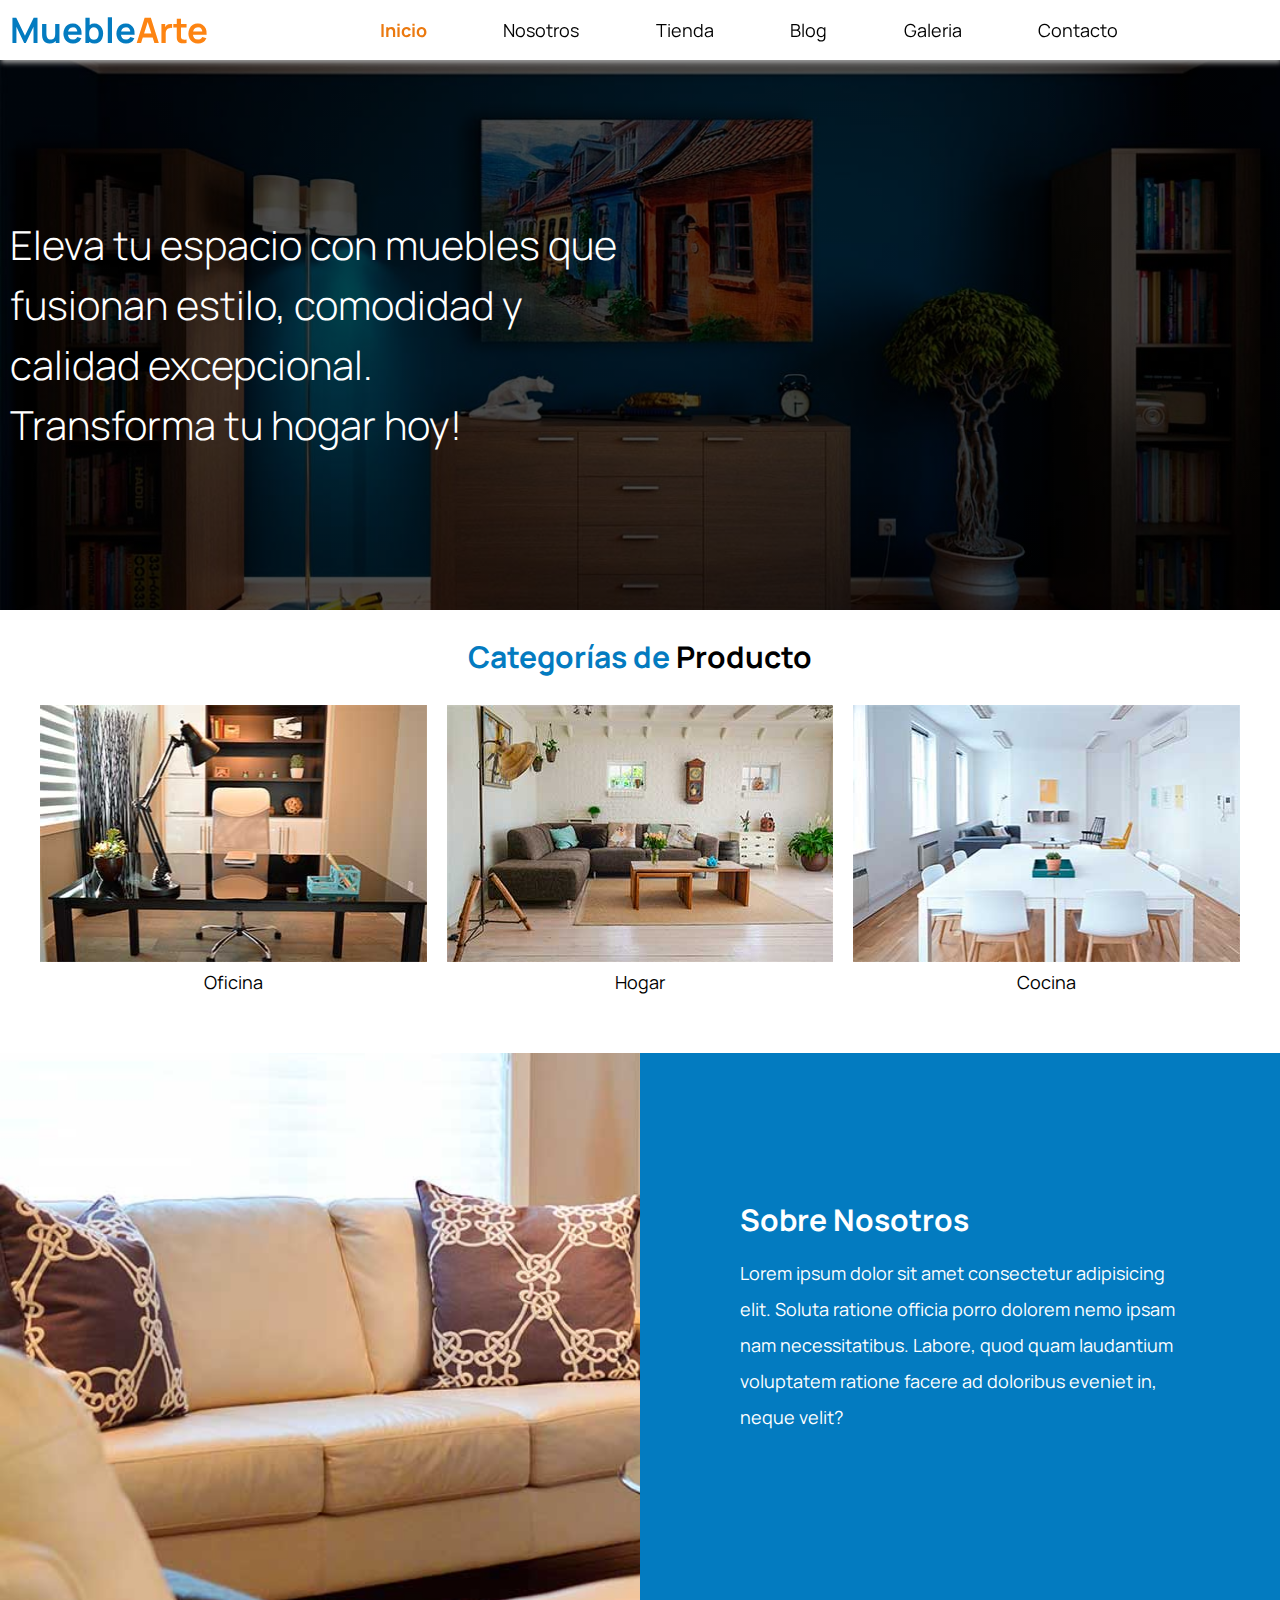
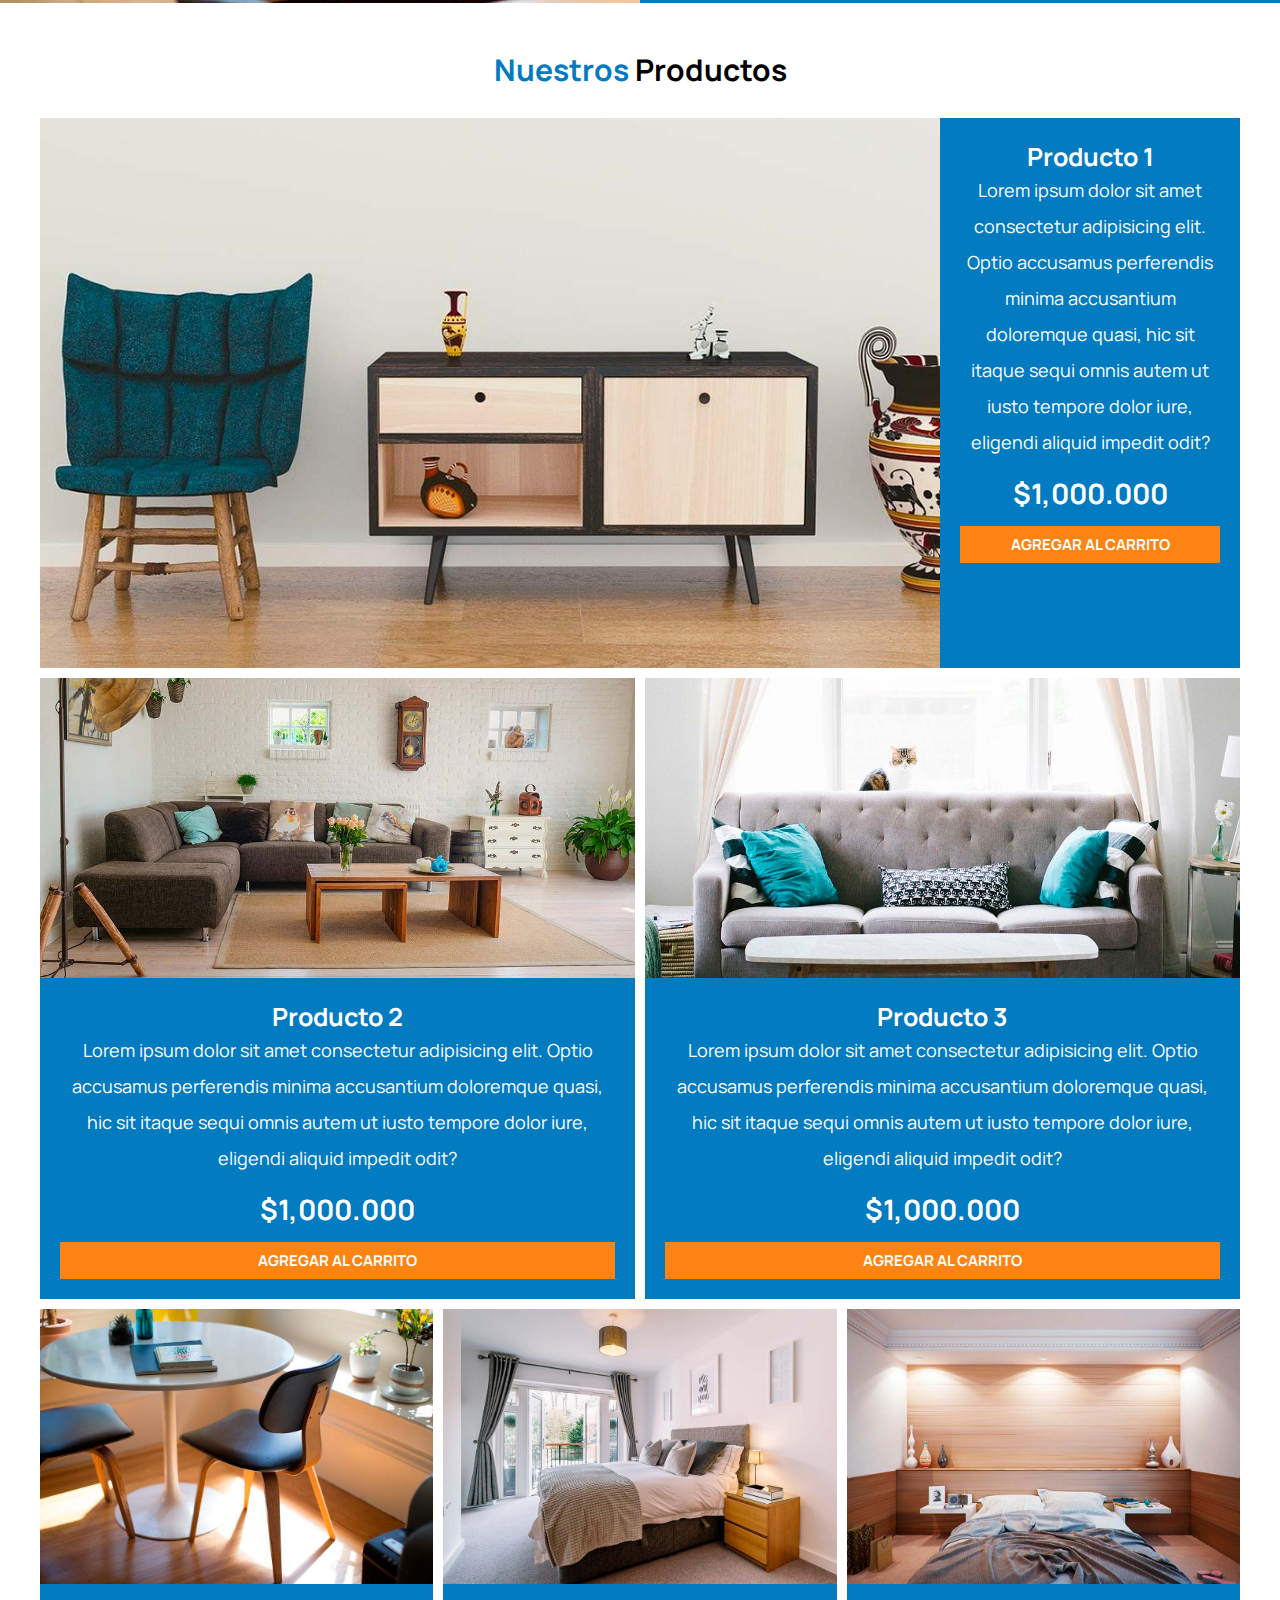
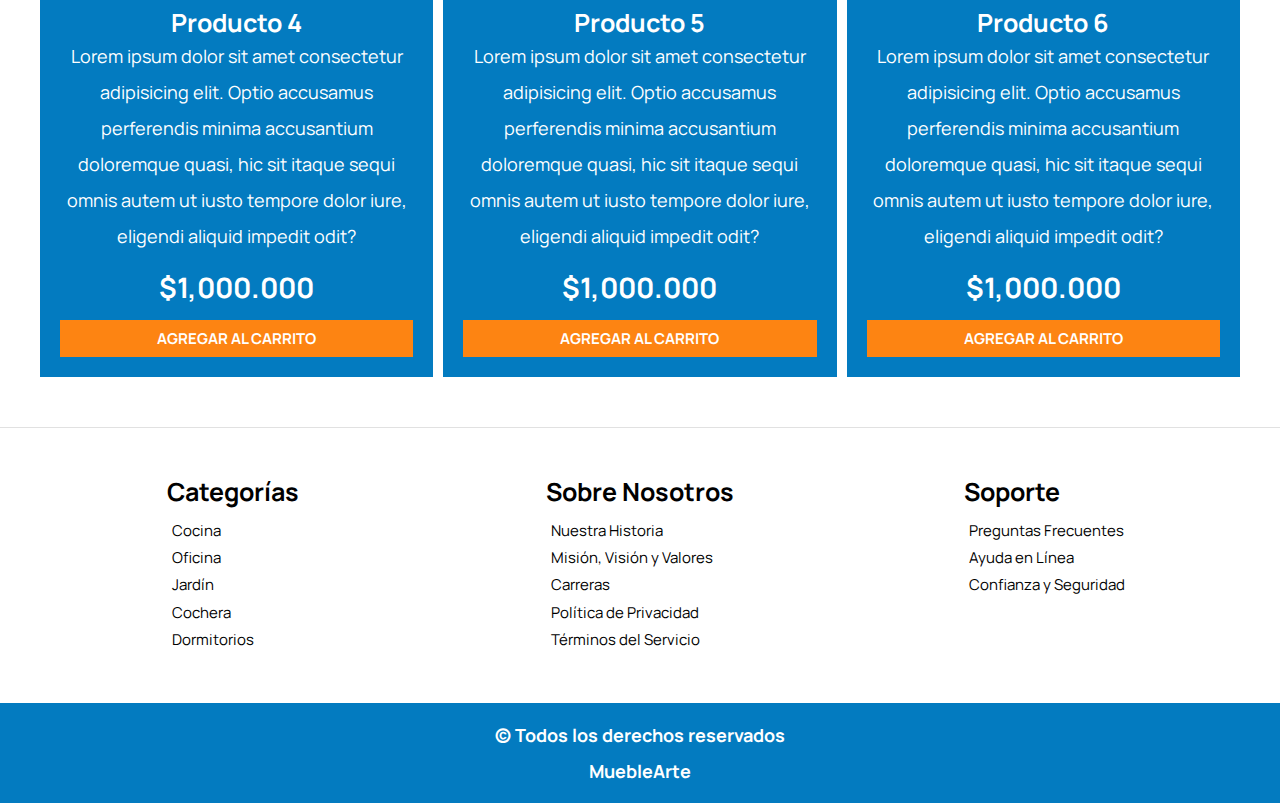
==== commit 92483018: "15 January 2024 Deploy" ====
--- a/index.html
+++ b/index.html
@@ -31,7 +31,7 @@
       <h2 class="slogan">
         Eleva tu espacio con muebles que fusionan estilo, comodidad y calidad
         excepcional.<br />
-        Transforma tu hogar hoy
+        Transforma tu hogar hoy!
       </h2>
     </header>
 
@@ -54,7 +54,7 @@
     </section>
 
     <section class="sobre-nosotros">
-      <div class="contenedor sobre-nosotros-flex">
+      <div class="contenedor sobre-nosotros-grid">
         <div class="texto-nosotros">
           <h2>Sobre Nosotros</h2>
           <p>
@@ -207,7 +207,7 @@
           </nav>
         </div>
       </div>
-      <p class="copyright">&copy; Todos los derechos reservados, MuebleArte</p>
+      <p class="copyright">&copy; Todos los derechos reservados <br> MuebleArte</p>
     </footer>
   </body>
 </html>
--- a/css/app.css
+++ b/css/app.css
@@ -31,11 +31,19 @@
 }
 p{
     font-size: 1.8rem;
-    line-height: 2;
+    line-height: 1.5;
+}
+@media (min-width: 768px) {
+    p{
+        line-height: 2;
+    }
 }
 img {
     max-width: 100%;
     display: block;
+}
+textarea{
+    resize: none;
 }
 ul{
     list-style: none;
@@ -67,53 +75,89 @@
     padding: 1rem;
     transition: background-color .3s ease;
     text-align: center;
+    border: none;
+    width: 100%;
 }
 .btn:hover{
     background-color: #eb790f;
     cursor: pointer;
 }
-
+@media (min-width: 768px) {
+    .btn{
+        width: auto;
+    }
+}
 /*Utilidades*/
 .text-center{
     text-align: center;
 }
-.max-width-20{
-    max-width: 20rem;
-}
+@media (min-width: 768px) {
+    .max-width-20{
+        max-width: 20rem;
+    }
+}
+
 
 /*Header y navegacion*/
 .contenedor-navegacion{
     display: flex;
     padding: 1rem;
     align-items: baseline;
+    flex-direction: column;
+    align-items: center;
+    gap: 2rem;
+   
+}
+@media (min-width: 768px) {
+    .contenedor-navegacion{
+        flex-direction: row;
+        position: sticky;
+        top: 0;
+        background-color: #fff;
+        box-shadow: 1px 3px 5px #9e9e9e;
+    }
 }
 .nav-principal{
     display: flex;
-    justify-content:space-evenly;
-    width: 70%;
-    
+    flex-direction: column;
+    align-items: center;
+}
+@media (min-width: 768px) {
+    .nav-principal{
+        flex-direction: row;
+        justify-content:space-evenly;
+        width: 70%;
+    }
 }
 .nav-principal a{
     padding: .5rem;
     transition: all 0s ease;
     display: block;
     text-align: center;
-}
-.enlace-activo,
+    font-size: 1.8rem;
+    transition: all .3s ease;
+}
 .nav-principal a:hover{
-    border-bottom: 2px solid #037bc0;
+    color: #037bc0;
+}
+.enlace-activo{
+    font-weight: 700;
+    color: #eb790f;
 }
 .nombre-sitio{
-    text-align: center;
     color: #037bc0;
 }
 .nombre-sitio span{
     color:#fd8412;;
 }
-
+@media (min-width: 768px) {
+    .nombre-sitio{
+        width: unset;
+    }
+}
 .hero{
     background-image: linear-gradient(rgba(0, 0, 0, 0.7), rgba(0, 0, 0, 0.7)), url('../img/principal.jpg');
-    height: 55rem;
+    height: 30rem;
     display: flex;
     align-items: center;
     background-repeat: no-repeat;
@@ -121,20 +165,46 @@
     background-position:center center;
     padding: 1rem;
 }
+@media (min-width: 768px) {
+    .hero{
+        height: 55rem;
+    }
+}
 .slogan{
     color: white;
-    width: 50%;
+    width: 100%;
     line-height: 1.5;
-    font-size: 4rem;
+    font-size: 2.5rem;
     font-weight: 300;
+    text-align: center;
+}
+@media (min-width: 768px) {
+    .slogan{
+        text-align: left;
+        font-size: 4rem;
+        width: 50%;
+    }
 }
 
 
 /*Categorias*/
-.listado-categorias{
-    display: grid;
-    grid-template-columns:repeat(3, 1fr);
-    gap: 2rem;
+.categoria img{
+    width: 100%;
+}
+.categoria{
+    margin-bottom: 2rem;
+}
+@media (min-width: 768px) {
+    .categoria{
+        margin-bottom: 0;
+    }
+}
+@media (min-width: 768px) {
+    .listado-categorias{
+        display: grid;
+        grid-template-columns:repeat(3, 1fr);
+        gap: 2rem;
+    }
 }
 .categoria a{
     text-align: center;
@@ -153,61 +223,100 @@
 /*Sobre-nosotros*/
 .sobre-nosotros{
     margin: 5rem 0;
-    background-image: linear-gradient(to right, transparent 50%, #037bc0 50%, #037bc0 100% ), url(../img/nosotros.jpg);
-    padding: 10rem 0;
+    background-image: linear-gradient(to bottom, transparent 50%, #037bc0 50%, #037bc0 100% ), url(../img/nosotros.jpg);
+    background-position: center, top center ;
     background-repeat: no-repeat;
-    background-size: 100%, 90rem;
-    background-position: left center;
-}
-.sobre-nosotros-flex{
-    display: flex;
-    justify-content: flex-end;
+    background-size: 100%, 70rem;
+    
+}
+@media (min-width: 768px) {
+    .sobre-nosotros{
+        margin: 5rem 0;
+        background-image: linear-gradient(to right, transparent 50%, #037bc0 50%, #037bc0 100% ), url(../img/nosotros.jpg);
+        padding: 10rem 0;
+        background-size: 100%, 90rem;
+        background-position: left center;
+    }
+}
+@media (min-width: 1080px) {
+    .sobre-nosotros{
+        background-size: 100%, 120rem;
+    }
+}
+.sobre-nosotros-grid{
+    display: grid;
+    grid-template-rows: repeat(2,1fr);
+}
+@media (min-width: 768px) {
+    .sobre-nosotros-grid{
+        grid-template-columns: repeat(2,1fr);
+        grid-template-rows: unset;
+        column-gap: 10rem;
+    }
 }
 .texto-nosotros{
-    flex-basis: 50%;
-    padding-left: 5rem;
+    grid-row: 2 / 3;
     color: #fff;
-}
+    padding: 5rem;
+}
+@media (min-width: 768px) {
+    .texto-nosotros{
+        grid-column: 2 / 3;
+    }
+    
+}
+
 /*Listado de productos*/
-.listado-productos{
-    display: grid;
-    grid-template-columns: repeat(6,1fr);
-    gap: 1rem;
-}
-.producto:nth-child(1){
-    grid-column: 1 / 7;
-    display: grid;
-    grid-template-columns: 3fr 1fr;
-}
-.producto:nth-child(1) img{
-    height: 47rem;
-    width: 100%;
-    object-fit: cover;
-}
-.producto:nth-child(2) img,
-.producto:nth-child(3) img{
-    height: 30rem;
-    width: 100%;
-    object-fit: cover;
-}
-.producto:nth-child(2){
-    grid-column: 1 / 4;
-}
-.producto:nth-child(3){
-    grid-column: 4 / 7;
-}
-.producto:nth-child(4){
-    grid-column: 1 / 3;
-}
-.producto:nth-child(5){
-    grid-column: 3 / 5;
-}
-.producto:nth-child(6){
-    grid-column: 5 / 7;
+@media (min-width: 768px) {
+    .listado-productos{
+        display: grid;
+        grid-template-columns: repeat(6,1fr);
+        gap: 1rem;
+    }
+    .producto:nth-child(1){
+        grid-column: 1 / 7;
+        display: grid;
+        grid-template-columns: 3fr 1fr;
+    }
+    .producto:nth-child(1) img{
+        height: 55rem;
+        width: 100%;
+        object-fit: cover;
+    }
+    .producto:nth-child(2) img,
+    .producto:nth-child(3) img{
+        height: 30rem;
+        width: 100%;
+        object-fit: cover;
+    }
+    .producto:nth-child(2){
+        grid-column: 1 / 4;
+    }
+    .producto:nth-child(3){
+        grid-column: 4 / 7;
+    }
+    .producto:nth-child(4){
+        grid-column: 1 / 3;
+    }
+    .producto:nth-child(5){
+        grid-column: 3 / 5;
+    }
+    .producto:nth-child(6){
+        grid-column: 5 / 7;
+    }
 }
 
 .producto{
     background-color: #037bc0;
+    margin-bottom: 2rem;
+}
+@media (min-width: 768px) {
+    .producto{
+        margin-bottom: 0;
+    }
+}
+.producto:last-of-type{
+    margin-bottom: 0;
 }
 .texto-producto{
     color: #fff;
@@ -234,19 +343,48 @@
 }
 .site-footer h3{
     margin-bottom: 1rem;
-}
-.grid-footer{
-    display: grid;
-    grid-template-columns: repeat(3,1fr);
-    gap: 2rem;
+    text-align: center;
+}
+@media (min-width: 768px) {
+    .site-footer h3{
+        text-align: left;
+    }
+    .grid-footer{
+        display: grid;
+        grid-template-columns: repeat(3,1fr);
+        justify-items: center;
+        gap: 2rem;
+    }
+}
+.grid-footer > div {
+    margin-bottom: 2rem;
+}
+@media (min-width: 768px) {
+    .grid-footer > div {
+        margin-bottom: 0;
+    }
 }
 .footer-menu a{
     display: block;
     padding: .5rem;
+    text-align: center;
+}
+@media (min-width: 768px) {
+    .footer-menu a{
+        text-align: left;
+    }
 }
 .copyright{
     text-align: center;
+    margin: 0;
+    height: 10rem;
     margin-top: 5rem;
+    color: #fff;
+    background-color: #037bc0;
+    display: flex;
+    justify-content: center;
+    align-items: center;
+    font-weight: 700;
 }
 
 /*Nosotros*/
@@ -260,27 +398,48 @@
     display: flex;
     flex-direction: column;
     justify-content: space-evenly;
+    padding: 0 1rem;
+}
+@media (min-width: 768px) {
+    .informacion-nosotros {
+        padding: 0;
+    }
 }
 
 /*Blog*/
 .contenedor-blog{
     margin-top: 3rem;
     display: grid;
-    grid-template-columns: 2fr 1fr;
+    grid-template-columns: 1fr;
     column-gap: 4rem;
-}
-
+    padding: 1rem;
+}
+@media (min-width: 768px) {
+    .contenedor-blog{
+        grid-template-columns: 2fr 1fr;
+    }
+}
 .entrada{
     border-bottom: 2px solid #e1e1e1;
     padding-bottom: 4rem;
     margin-bottom: 4rem;
 }
+.entrada h2{
+    text-align: center;
+}
+@media (min-width: 768px) {
+    .entrada h2{
+        text-align: left;
+    }
+}
 .entrada:last-of-type{
     border: none;
 }
-.entrada-meta{
-    display: flex;
-    justify-content: space-between;
+@media (min-width: 768px) {
+    .entrada-meta{
+        display: flex;
+        justify-content: space-between;
+    }
 }
 .entrada-meta p{
     font-weight: 700;
@@ -288,26 +447,82 @@
 .entrada-meta span{
     color: #fd8412;
 }
+
 .blog h2{
-    margin: 4rem 0;
-}
-
+    margin-bottom: 2rem;
+}
+.aside h3{
+    margin: 0;
+}
+.entradas-lista li{
+    padding: 1rem;
+}
+.contenido-entrada-blog{
+    padding: 1rem;
+}
 /*Galeria*/
 .galeria{
-    display: grid;
-    grid-template-columns: repeat(3,1fr);
-    gap: 2rem;
-}
-
+    padding: 1rem;
+}
+@media (min-width: 768px) {
+    .galeria{
+        display: grid;
+        grid-template-columns: repeat(3,1fr);
+        gap: 2rem;
+    }
+    .galeria li:nth-child(2){
+        grid-column: 2 / 4;
+    }
+    .galeria li:nth-child(6){
+        grid-column: 1 / 4;
+    }
+}
+.galeria li{
+    margin-bottom: 1rem;
+}
 .galeria img{
     height: 30rem;
     width: 100%;
     object-fit: cover;
 }
 
-.galeria li:nth-child(2){
-    grid-column: 2 / 4;
-}
-.galeria li:nth-child(6){
-    grid-column: 1 / 4;
+
+
+/*Formulario*/
+
+.formulario{
+    max-width:60rem;
+    margin: 0 auto;
+    font-size: 1.6rem;
+}
+.formulario fieldset{
+    border: 1px solid #000;
+    margin-bottom: 2rem;
+}
+.formulario legend{
+    color: #fff;
+    background-color: #eb790f;
+    width: 100%;
+    text-transform: uppercase;
+    text-align: center;
+    font-weight: 700;
+    padding: 1rem;
+    margin-bottom: 3rem;
+}
+.campo{
+    display: flex;
+    margin-bottom: 1rem;
+}
+.campo label{
+    flex-basis: 10rem;
+}
+.campo input:not([type="radio"]),
+.campo textarea, 
+.campo select{
+    flex: 1;
+    background-color: #e1e1e15b;
+    outline: none;
+    border: none;
+    padding: 1rem;
+    border-radius: .5rem;
 }